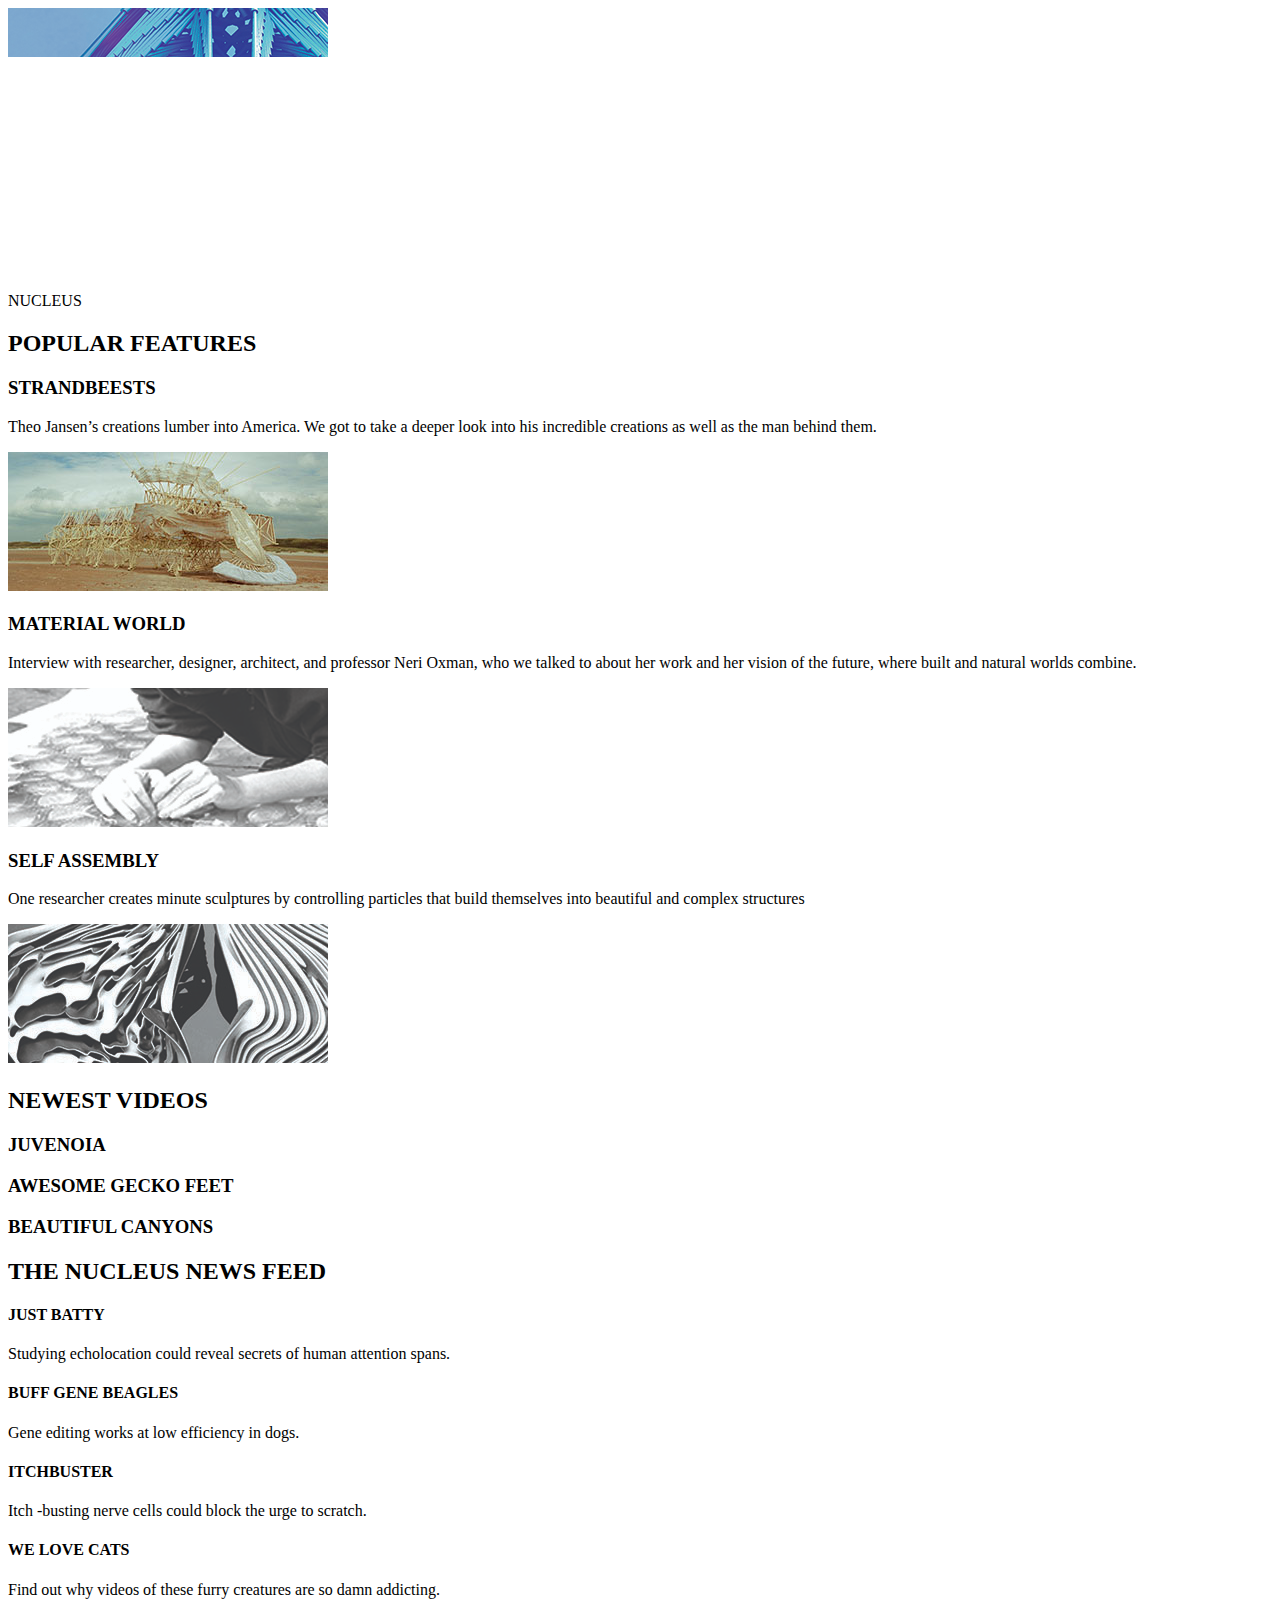
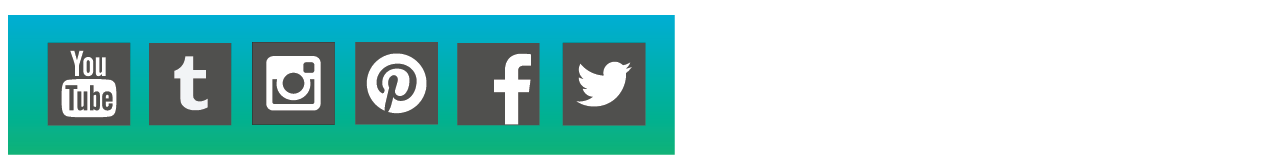
==== final/index.html @ 8e171125 "magazine html" ====
<!DOCTYPE html>
<html>
  <head>
<title>NUCLEUS MAGAZINE</title>
 <!--landing page-->
  </head>
  <body>
	  <img src="Images/nerioxman_rapidcraft_editlarger.jpg" alt="headerbar"/>
	  <header>
	  	<img src="Images/dropdown icon-01.png" alt="dropdownicon"/>
		 <p>NUCLEUS</p>
	 </header>
	 
	 <!--POPULAR FEATURES-->
<section class= "popular feautures">
	 <h2>POPULAR FEATURES</h2>
	 	
		<section class= "popular article">
	 	   <h3>STRANDBEESTS</h3>
		   		<p>Theo Jansen’s creations lumber into America. We got to take a deeper look into his incredible creations as well as the man behind them.</p>
	 <img src="Images/theo.jpg" alt="theo1"/>
  		</section>
  
	 	<section class= "popular article">
	 	   <h3>MATERIAL WORLD</h3>
		   		<p>Interview with researcher, designer, architect, and professor Neri 				Oxman, who we talked to about her work and her vision of the future, where 				built and natural worlds combine.</p>
	 <img src="Images/oxman1.jpg" alt="oxman1"/>
 	 	</section>
  
	 	<section class= "popular article">
	 	   <h3>SELF ASSEMBLY</h3>
		   		<p>One researcher creates minute sculptures by controlling particles
					that build themselves into beautiful and complex structures</p>
	   <img src="Images/nerioxman_leviathan.jpg" alt="nerioxman_leviathan.jpg"/>
  		</section>
	</section>
	
		 <!--NEW VIDEOS-->
	<section class= "new videos">
		 <h2>NEWEST VIDEOS</h2>
	 	
			<section class= "video">
		 	   <h3>JUVENOIA</h3>
		  <!--VIDEO LINK OR PHOTO-->
	  		</section>
			
  			<section class= "video">
  		 	   <h3>AWESOME GECKO FEET</h3>
  		  <!--VIDEO LINK OR PHOTO-->
  	  		</section>
			
  			<section class= "video">
  		 	   <h3>BEAUTIFUL CANYONS</h3>
  		  <!--VIDEO LINK-->
  	  		</section>
		</section>
  
   <!--NUCLEUS NEWS FEED-->
   <section class="news feed">
   <h2>THE NUCLEUS NEWS FEED</h2>
   		<section class="news item">
			<!--BAT IMAGE-->
			<h4>JUST BATTY</h4>
			<p>Studying echolocation could reveal secrets of human attention spans.</p>
		</section>
   		
		<section class="news item">
			<!--beagle image-->
			<h4>BUFF GENE BEAGLES</h4>
			<p>Gene editing works at low efficiency in dogs.</p>
		</section>
		
		<section class="news item">
			<!--itchy img-->
			<h4>ITCHBUSTER</h4>
			<p>Itch -busting nerve cells could block the urge to scratch.</p>
		</section>
		
		<section class="news item">
			<!--CUTE CAT-->
			<h4>WE LOVE CATS</h4>
			<p>Find out why videos of these furry creatures are so damn addicting.</p>
		</section>
	</section>
		
		<footer class= "footer">
			   <img src="Images/smiconbar-02.png" alt="icons"/>
		</footer>
  
  </body>
</html>
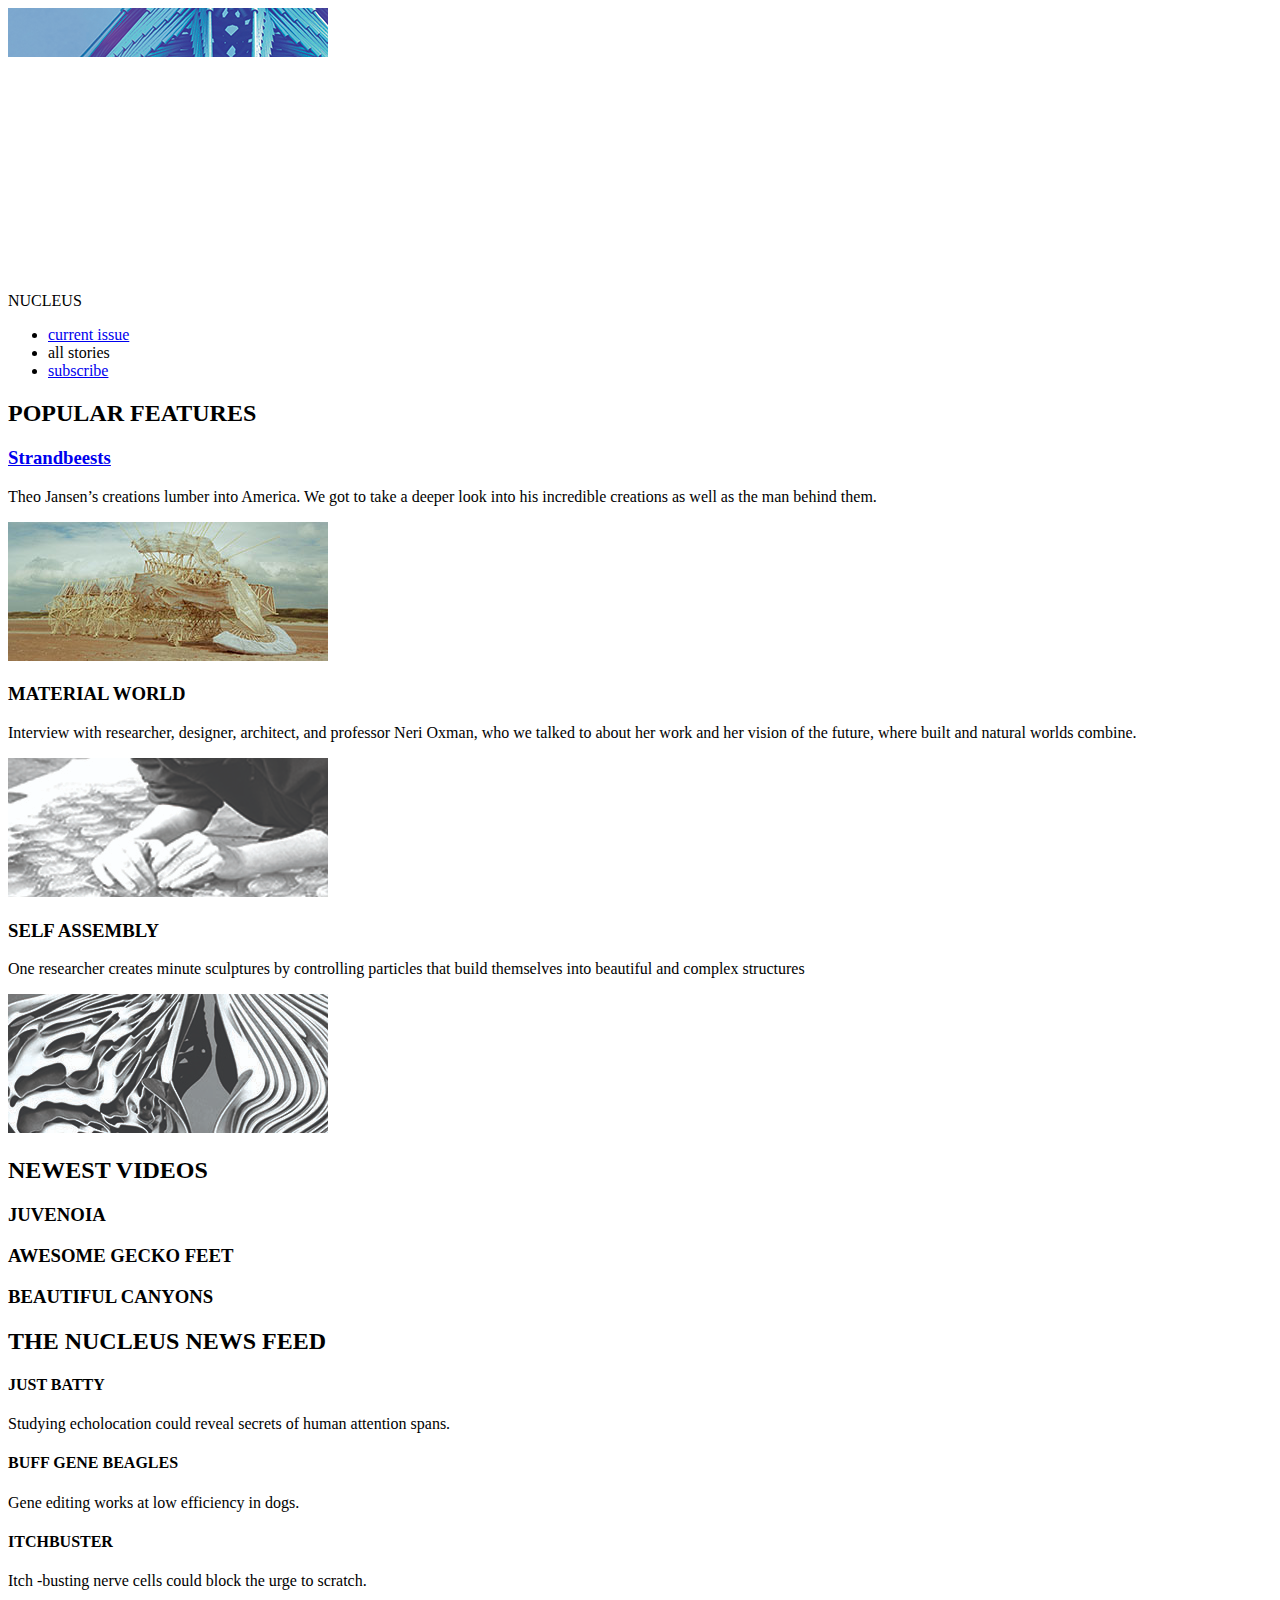
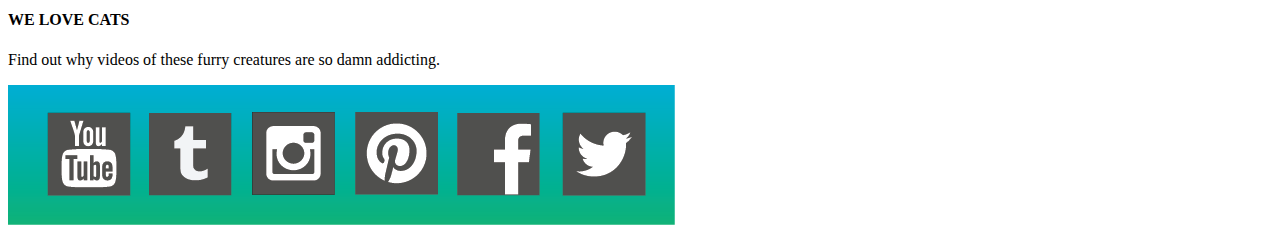
==== commit 7fe4e9d7: "website push 1" ====
--- a/final/index.html
+++ b/final/index.html
@@ -9,25 +9,30 @@
 	  <header>
 	  	<img src="Images/dropdown icon-01.png" alt="dropdownicon"/>
 		 <p>NUCLEUS</p>
+		 <ul>
+			  <li><a href="http://ecvonkelsch.github.io/final/biommimircyissue.html">current issue</a></li>
+			  <li>all stories</li>
+			 <li><a href="http://ecvonkelsch.github.io/final/subscribe.html">subscribe</a></li>
+		 </ul>
 	 </header>
 	 
 	 <!--POPULAR FEATURES-->
-<section class= "popular feautures">
+<section class= "popularfeautures">
 	 <h2>POPULAR FEATURES</h2>
 	 	
-		<section class= "popular article">
-	 	   <h3>STRANDBEESTS</h3>
+		<section class= "populararticle">
+	 	   <h3><a href="http://ecvonkelsch.github.io/final/strandbeestfeature.html">Strandbeests</a></h3>
 		   		<p>Theo Jansen’s creations lumber into America. We got to take a deeper look into his incredible creations as well as the man behind them.</p>
 	 <img src="Images/theo.jpg" alt="theo1"/>
   		</section>
   
-	 	<section class= "popular article">
+	 	<section class= "populararticle">
 	 	   <h3>MATERIAL WORLD</h3>
 		   		<p>Interview with researcher, designer, architect, and professor Neri 				Oxman, who we talked to about her work and her vision of the future, where 				built and natural worlds combine.</p>
 	 <img src="Images/oxman1.jpg" alt="oxman1"/>
  	 	</section>
   
-	 	<section class= "popular article">
+	 	<section class= "populararticle">
 	 	   <h3>SELF ASSEMBLY</h3>
 		   		<p>One researcher creates minute sculptures by controlling particles
 					that build themselves into beautiful and complex structures</p>
@@ -36,7 +41,7 @@
 	</section>
 	
 		 <!--NEW VIDEOS-->
-	<section class= "new videos">
+	<section class= "newvideos">
 		 <h2>NEWEST VIDEOS</h2>
 	 	
 			<section class= "video">
@@ -56,7 +61,7 @@
 		</section>
   
    <!--NUCLEUS NEWS FEED-->
-   <section class="news feed">
+   <section class="newsfeed">
    <h2>THE NUCLEUS NEWS FEED</h2>
    		<section class="news item">
 			<!--BAT IMAGE-->
@@ -64,19 +69,19 @@
 			<p>Studying echolocation could reveal secrets of human attention spans.</p>
 		</section>
    		
-		<section class="news item">
+		<section class="newsitem">
 			<!--beagle image-->
 			<h4>BUFF GENE BEAGLES</h4>
 			<p>Gene editing works at low efficiency in dogs.</p>
 		</section>
 		
-		<section class="news item">
+		<section class="newsitem">
 			<!--itchy img-->
 			<h4>ITCHBUSTER</h4>
 			<p>Itch -busting nerve cells could block the urge to scratch.</p>
 		</section>
 		
-		<section class="news item">
+		<section class="newsitem">
 			<!--CUTE CAT-->
 			<h4>WE LOVE CATS</h4>
 			<p>Find out why videos of these furry creatures are so damn addicting.</p>
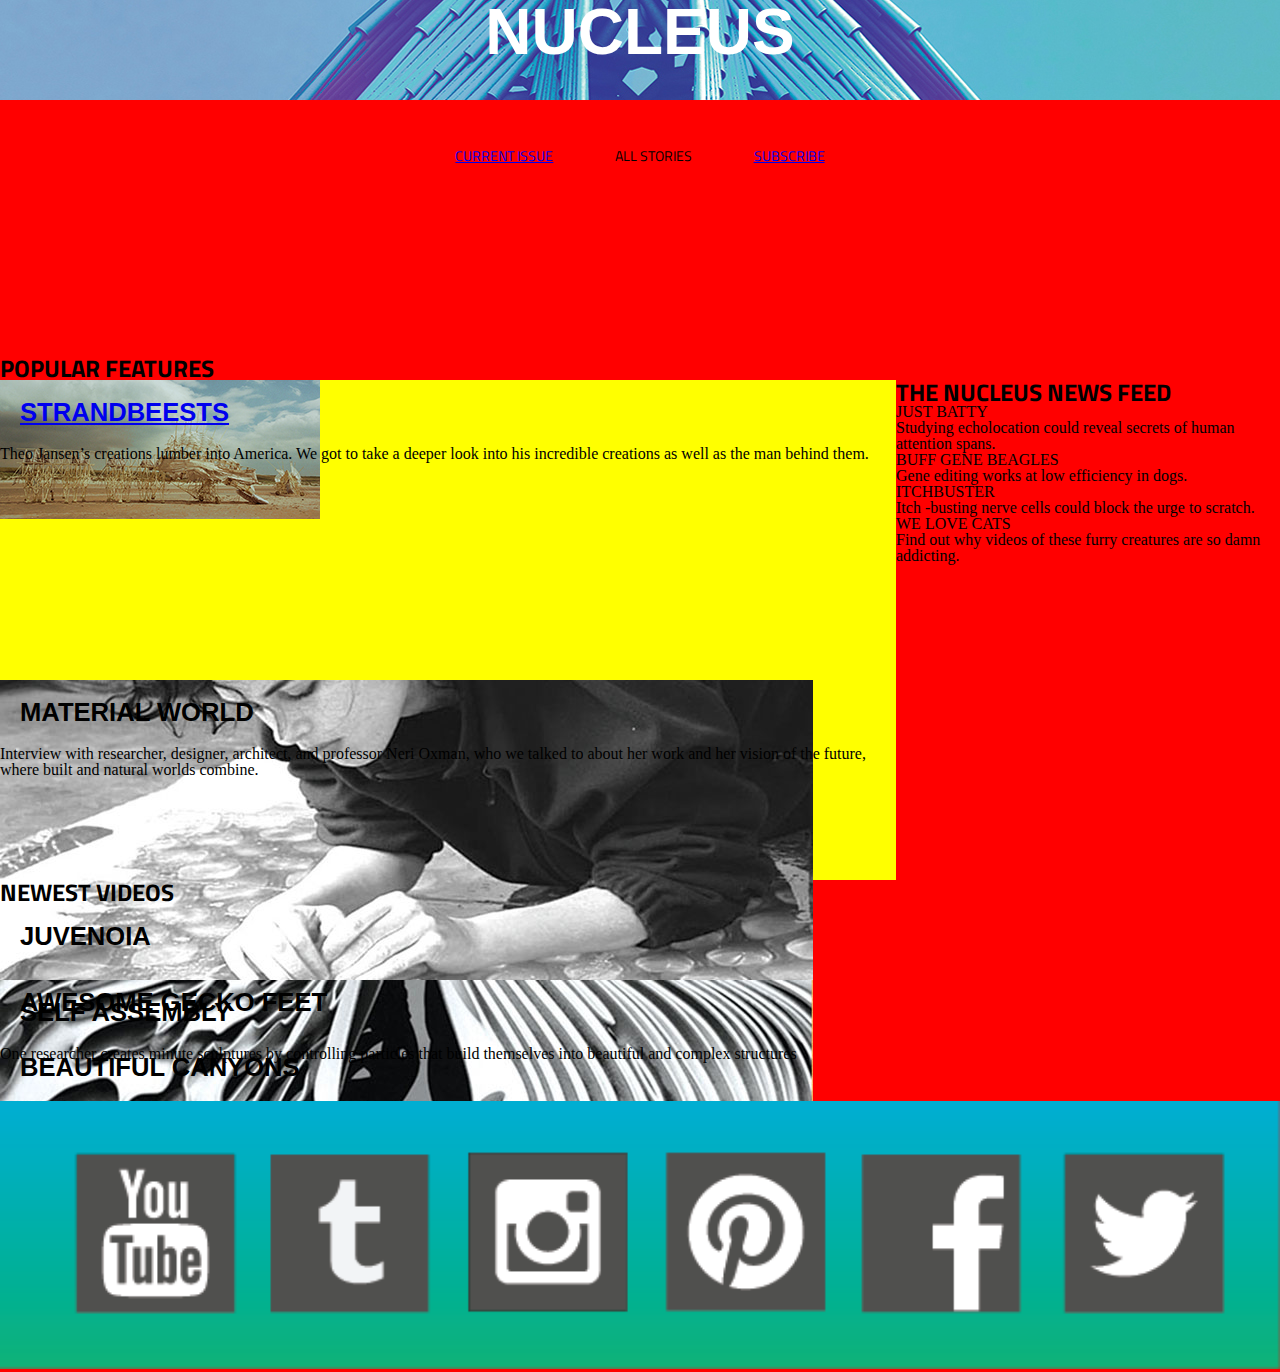
==== commit dd812868: "final + cats vs dogs" ====
--- a/final/index.html
+++ b/final/index.html
@@ -1,44 +1,106 @@
 <!DOCTYPE html>
 <html>
   <head>
+<link href='https://fonts.googleapis.com/css?family=Titillium+Web:400,700' rel='stylesheet' type='text/css'>
+
+<link rel="stylesheet" href="magazine.css" type="text/css" media="screen" />
 <title>NUCLEUS MAGAZINE</title>
  <!--landing page-->
   </head>
   <body>
-	  <img src="Images/nerioxman_rapidcraft_editlarger.jpg" alt="headerbar"/>
-	  <header>
-	  	<img src="Images/dropdown icon-01.png" alt="dropdownicon"/>
+	  <header id="header">
+
 		 <p>NUCLEUS</p>
-		 <ul>
+		 
+	 </header>
+	 
+	 <nav>
+		 <ul id="mainmenu">
 			  <li><a href="http://ecvonkelsch.github.io/final/biommimircyissue.html">current issue</a></li>
 			  <li>all stories</li>
 			 <li><a href="http://ecvonkelsch.github.io/final/subscribe.html">subscribe</a></li>
 		 </ul>
-	 </header>
+	 </nav>
 	 
 	 <!--POPULAR FEATURES-->
 <section class= "popularfeautures">
+	
 	 <h2>POPULAR FEATURES</h2>
 	 	
 		<section class= "populararticle">
-	 	   <h3><a href="http://ecvonkelsch.github.io/final/strandbeestfeature.html">Strandbeests</a></h3>
-		   		<p>Theo Jansen’s creations lumber into America. We got to take a deeper look into his incredible creations as well as the man behind them.</p>
-	 <img src="Images/theo.jpg" alt="theo1"/>
-  		</section>
-  
-	 	<section class= "populararticle">
-	 	   <h3>MATERIAL WORLD</h3>
-		   		<p>Interview with researcher, designer, architect, and professor Neri 				Oxman, who we talked to about her work and her vision of the future, where 				built and natural worlds combine.</p>
-	 <img src="Images/oxman1.jpg" alt="oxman1"/>
- 	 	</section>
-  
-	 	<section class= "populararticle">
-	 	   <h3>SELF ASSEMBLY</h3>
-		   		<p>One researcher creates minute sculptures by controlling particles
-					that build themselves into beautiful and complex structures</p>
-	   <img src="Images/nerioxman_leviathan.jpg" alt="nerioxman_leviathan.jpg"/>
-  		</section>
-	</section>
+		
+	
+			<article><div id="strandbeests">
+			      
+				   <h3><a href="http://ecvonkelsch.github.io/final/strandbeestfeature.html">Strandbeests</a></h3>
+						 <p>Theo Jansen’s creations lumber into America. We got to take a deeper look into his incredible creations as well as the man behind them.</p> 
+			</div></article>
+			
+			<article><div id="oxman">
+				  	 	  <h3>Material world</h3>
+						 <p>Interview with researcher, designer, architect, and professor Neri 				Oxman, who we talked to about her work and her vision of the future, where 				built and natural worlds combine.</p> 
+			</div></article>
+			
+			<article>
+				<div id="selfassembly">
+				  	 	   <h3>SELF ASSEMBLY</h3>
+						 	<p>One researcher creates minute sculptures by controlling particles
+								that build themselves into beautiful and complex structures</p> 
+				</div></article>
+			</section>
+				
+			    <!--NUCLEUS NEWS FEED-->
+			    <section class="newsfeed">
+			    <h2>THE NUCLEUS NEWS FEED</h2>
+			    		<section class="news item">
+			 			<!--BAT IMAGE-->
+			 			<h4>JUST BATTY</h4>
+			 			<p>Studying echolocation could reveal secrets of human attention spans.</p>
+			 		</section>
+   		
+			 		<section class="newsitem">
+			 			<!--beagle image-->
+			 			<h4>BUFF GENE BEAGLES</h4>
+			 			<p>Gene editing works at low efficiency in dogs.</p>
+			 		</section>
+		
+			 		<section class="newsitem">
+			 			<!--itchy img-->
+			 			<h4>ITCHBUSTER</h4>
+			 			<p>Itch -busting nerve cells could block the urge to scratch.</p>
+			 		</section>
+		
+			 		<section class="newsitem">
+			 			<!--CUTE CAT-->
+			 			<h4>WE LOVE CATS</h4>
+			 			<p>Find out why videos of these furry creatures are so damn addicting.</p>
+			 		</section>
+				</section>
+</section>
+			
+				<!-- <div class="image">
+
+				        <img src="Images/oxman1.jpg" alt="oxman1"/>
+				  
+					  	 	   <h3>MATERIAL WORLD</h3>
+							<p>Interview with researcher, designer, architect, and professor Neri 				Oxman, who we talked to about her work and her vision of the future, where 				built and natural worlds combine.</p>
+				</div>
+				
+				
+		<div class="image">
+
+				       <img src="Images/nerioxman_leviathan.jpg" alt="nerioxman_leviathan.jpg"/>
+				  
+					  	 	   <h3>SELF ASSEMBLY</h3>
+					   		<p>One researcher creates minute sculptures by controlling particles
+								that build themselves into beautiful and complex structures</p>
+		</div>
+	 	   
+		   		
+	
+ 	 	</section> 
+					
+					
 	
 		 <!--NEW VIDEOS-->
 	<section class= "newvideos">
@@ -60,37 +122,12 @@
   	  		</section>
 		</section>
   
-   <!--NUCLEUS NEWS FEED-->
-   <section class="newsfeed">
-   <h2>THE NUCLEUS NEWS FEED</h2>
-   		<section class="news item">
-			<!--BAT IMAGE-->
-			<h4>JUST BATTY</h4>
-			<p>Studying echolocation could reveal secrets of human attention spans.</p>
-		</section>
-   		
-		<section class="newsitem">
-			<!--beagle image-->
-			<h4>BUFF GENE BEAGLES</h4>
-			<p>Gene editing works at low efficiency in dogs.</p>
-		</section>
-		
-		<section class="newsitem">
-			<!--itchy img-->
-			<h4>ITCHBUSTER</h4>
-			<p>Itch -busting nerve cells could block the urge to scratch.</p>
-		</section>
-		
-		<section class="newsitem">
-			<!--CUTE CAT-->
-			<h4>WE LOVE CATS</h4>
-			<p>Find out why videos of these furry creatures are so damn addicting.</p>
-		</section>
-	</section>
+  
+	</section> 
 		
 		<footer class= "footer">
 			   <img src="Images/smiconbar-02.png" alt="icons"/>
-		</footer>
+		</footer> 
   
   </body>
 </html>
--- a/final/magazine.css
+++ b/final/magazine.css
@@ -0,0 +1,227 @@
+
+
+/* Meyer Reset */
+/* http://meyerweb.com/eric/tools/css/reset/ 
+   v2.0 | 20110126
+   License: none (public domain)
+*/
+
+html, body, div, span, applet, object, iframe,
+h1, h2, h3, h4, h5, h6, p, blockquote, pre,
+a, abbr, acronym, address, big, cite, code,
+del, dfn, em, img, ins, kbd, q, s, samp,
+small, strike, strong, sub, sup, tt, var,
+b, u, i, center,
+dl, dt, dd, ol, ul, li,
+fieldset, form, label, legend,
+table, caption, tbody, tfoot, thead, tr, th, td,
+article, aside, canvas, details, embed, 
+figure, figcaption, footer, header, hgroup, 
+menu, nav, output, ruby, section, summary,
+time, mark, audio, video {
+	margin: 0;
+	padding: 0;
+	border: 0;
+	font-size: 100%;
+	font: inherit;
+	vertical-align: baseline;
+}
+/* HTML5 display-role reset for older browsers */
+article, aside, details, figcaption, figure, 
+footer, header, hgroup, menu, nav, section {
+	display: block;
+}
+body {
+	line-height: 1;
+}
+ol, ul {
+	list-style: none;
+}
+blockquote, q {
+	quotes: none;
+}
+blockquote:before, blockquote:after,
+q:before, q:after {
+	content: '';
+	content: none;
+}
+table {
+	border-collapse: collapse;
+	border-spacing: 0;
+}
+
+
+/* END RESET ____________________________________*/
+
+
+/* fonts____________________________________ */
+@font-face {
+    font-family: 'zxxbold';
+    src: url('zxx_bold-webfont.eot');
+    src: url('zxx_bold-webfont.eot?#iefix') format('embedded-opentype'),
+         url('zxx_bold-webfont.woff2') format('woff2'),
+         url('zxx_bold-webfont.woff') format('woff'),
+         url('zxx_bold-webfont.ttf') format('truetype'),
+         url('zxx_bold-webfont.svg#zxxbold') format('svg');
+    font-weight: normal;
+    font-style: normal;
+
+}
+
+
+@font-face {
+    font-family: 'zxxsans';
+    src: url('zxx_sans-webfont.eot');
+    src: url('zxx_sans-webfont.eot?#iefix') format('embedded-opentype'),
+         url('zxx_sans-webfont.woff2') format('woff2'),
+         url('zxx_sans-webfont.woff') format('woff'),
+         url('zxx_sans-webfont.ttf') format('truetype'),
+         url('zxx_sans-webfont.svg#zxxsans') format('svg');
+    font-weight: normal;
+    font-style: normal;
+
+}
+
+/*font-family: 'Titillium Web', sans-serif;*/
+
+/* end fonts____________________________________ */
+
+
+body {background-color:red;}
+
+
+#header img{
+	width:100%;
+} 
+
+#header {
+	text-align:center;
+	background:
+	    url(Images/nerioxman_rapidcraft_editlarger.jpg) top center no-repeat;
+		height:100px;
+	
+}
+
+#header p{
+	font-family:'zxx', sans-serif;
+	font-weight:bold;
+	color:white;
+	font-size:4em;
+	display:inline-block;
+}
+
+
+
+#mainmenu {
+	max-width:100%;
+	margin: 0 auto;
+	text-align:center;
+	padding-top:3em;
+	padding-bottom:8em;
+	height:5em;
+	
+	
+}
+
+#mainmenu li{
+	font-family: 'Titillium Web', sans-serif;
+	text-transform:uppercase;
+	font-size:0.9em;
+	display: inline-block;
+	margin-left:2em;
+	margin-right:2em;
+	
+}
+
+h2 {
+
+	font-family: 'Titillium Web', sans-serif;
+	font-weight:bold;
+	text-transform:uppercase;
+	font-size:1.5em;
+	
+}
+
+h3{
+	clear:both;
+	font-family:'zxx', sans-serif;
+	font-weight:bold;
+	text-transform:uppercase;
+	font-size:1.6em;
+    top: 200px; 
+    left: 0; 
+    width: 100%;
+	padding:20px; 
+	
+}
+
+.image { 
+	margin-top:35px;
+	margin-bottom:35px;
+   width: 100%; /* for IE 6 */
+}
+
+.image p{
+	font-family: 'zxxsans', sans-serif;
+	font-size:1.2em;
+    position: absolute; 
+    top: 200px; 
+    left: 0; 
+    width: 100%; 
+	
+}
+
+.populararticle { 		
+	background-color:yellow;
+		height:500px;
+		width:75%;
+		float:left;
+		width:70%;
+		
+}
+
+.populararticle article{
+	height:300px;
+}
+.newfeed {
+	float:left;
+	width:30%;
+}
+
+.newvideos {
+	clear:both;
+}
+
+
+#strandbeests {
+	background-image: url("Images/theo_opener_fullbleed.jpg");
+	   background-repeat: no-repeat;
+	width:100%;
+	height:300px;
+	
+
+}
+
+img { width: 100%;
+    height: auto;}
+
+	
+#oxman {
+	background-image: url("Images/oxman1.jpg");
+	   background-repeat: no-repeat;
+	width:100%;
+	height:300px;
+	
+}
+
+#selfassembly {
+	background-image: url("Images/nerioxman_leviathan.jpg");
+	   background-repeat: no-repeat;
+	width:100%;
+	height:300px;
+	
+}
+
+
+
+
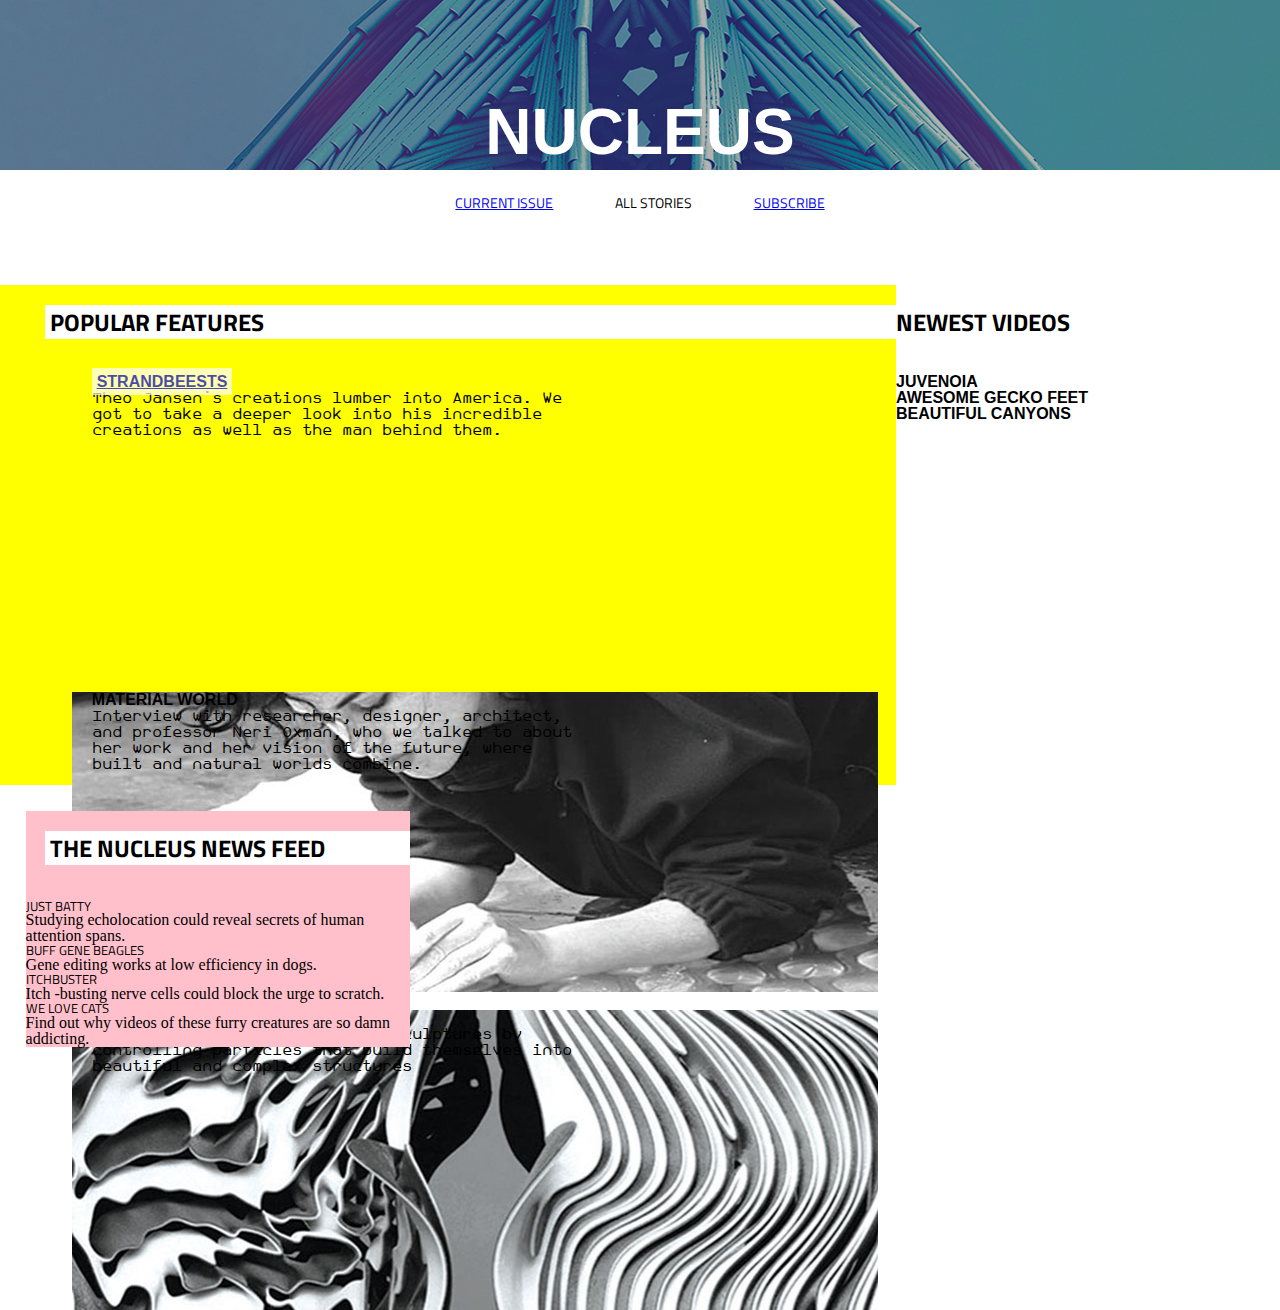
==== commit 82572919: "final. front page" ====
--- a/final/index.html
+++ b/final/index.html
@@ -25,14 +25,15 @@
 	 <!--POPULAR FEATURES-->
 <section class= "popularfeautures">
 	
-	 <h2>POPULAR FEATURES</h2>
+
 	 	
 		<section class= "populararticle">
 		
-	
+		 <h2>POPULAR FEATURES</h2>
+		 
 			<article><div id="strandbeests">
 			      
-				   <h3><a href="http://ecvonkelsch.github.io/final/strandbeestfeature.html">Strandbeests</a></h3>
+				   <h3><a href="http://ecvonkelsch.github.io/final/strandbeestfeature.html"><span id="whitebg">Strandbeests</span id="whitebg"></a></h3>
 						 <p>Theo Jansen’s creations lumber into America. We got to take a deeper look into his incredible creations as well as the man behind them.</p> 
 			</div></article>
 			
@@ -78,30 +79,6 @@
 				</section>
 </section>
 			
-				<!-- <div class="image">
-
-				        <img src="Images/oxman1.jpg" alt="oxman1"/>
-				  
-					  	 	   <h3>MATERIAL WORLD</h3>
-							<p>Interview with researcher, designer, architect, and professor Neri 				Oxman, who we talked to about her work and her vision of the future, where 				built and natural worlds combine.</p>
-				</div>
-				
-				
-		<div class="image">
-
-				       <img src="Images/nerioxman_leviathan.jpg" alt="nerioxman_leviathan.jpg"/>
-				  
-					  	 	   <h3>SELF ASSEMBLY</h3>
-					   		<p>One researcher creates minute sculptures by controlling particles
-								that build themselves into beautiful and complex structures</p>
-		</div>
-	 	   
-		   		
-	
- 	 	</section> 
-					
-					
-	
 		 <!--NEW VIDEOS-->
 	<section class= "newvideos">
 		 <h2>NEWEST VIDEOS</h2>
@@ -126,7 +103,7 @@
 	</section> 
 		
 		<footer class= "footer">
-			   <img src="Images/smiconbar-02.png" alt="icons"/>
+	
 		</footer> 
   
   </body>
--- a/final/magazine.css
+++ b/final/magazine.css
@@ -57,12 +57,12 @@
 /* fonts____________________________________ */
 @font-face {
     font-family: 'zxxbold';
-    src: url('zxx_bold-webfont.eot');
-    src: url('zxx_bold-webfont.eot?#iefix') format('embedded-opentype'),
-         url('zxx_bold-webfont.woff2') format('woff2'),
-         url('zxx_bold-webfont.woff') format('woff'),
-         url('zxx_bold-webfont.ttf') format('truetype'),
-         url('zxx_bold-webfont.svg#zxxbold') format('svg');
+    src: url('type/zxx_bold-webfont.eot');
+    src: url('type/zxx_bold-webfont.eot?#iefix') format('embedded-opentype'),
+         url('type/zxx_bold-webfont.woff2') format('woff2'),
+         url('type/zxx_bold-webfont.woff') format('woff'),
+         url('type/zxx_bold-webfont.ttf') format('truetype'),
+         url('type/zxx_bold-webfont.svg#zxxbold') format('svg');
     font-weight: normal;
     font-style: normal;
 
@@ -71,12 +71,12 @@
 
 @font-face {
     font-family: 'zxxsans';
-    src: url('zxx_sans-webfont.eot');
-    src: url('zxx_sans-webfont.eot?#iefix') format('embedded-opentype'),
-         url('zxx_sans-webfont.woff2') format('woff2'),
-         url('zxx_sans-webfont.woff') format('woff'),
-         url('zxx_sans-webfont.ttf') format('truetype'),
-         url('zxx_sans-webfont.svg#zxxsans') format('svg');
+    src: url('type/zxx_sans-webfont.eot');
+    src: url('type/zxx_sans-webfont.eot?#iefix') format('embedded-opentype'),
+         url('type/zxx_sans-webfont.woff2') format('woff2'),
+         url('type/zxx_sans-webfont.woff') format('woff'),
+         url('type/zxx_sans-webfont.ttf') format('truetype'),
+         url('type/zxx_sans-webfont.svg#zxxsans') format('svg');
     font-weight: normal;
     font-style: normal;
 
@@ -87,7 +87,7 @@
 /* end fonts____________________________________ */
 
 
-body {background-color:red;}
+
 
 
 #header img{
@@ -97,8 +97,12 @@
 #header {
 	text-align:center;
 	background:
+	linear-gradient(
+	      rgba(0, 0, 0, 0.3),
+	      rgba(0, 0, 0, 0.3)
+	    ),
 	    url(Images/nerioxman_rapidcraft_editlarger.jpg) top center no-repeat;
-		height:100px;
+		height:170px;
 	
 }
 
@@ -108,6 +112,7 @@
 	color:white;
 	font-size:4em;
 	display:inline-block;
+	margin-top:100px;
 }
 
 
@@ -116,8 +121,8 @@
 	max-width:100%;
 	margin: 0 auto;
 	text-align:center;
-	padding-top:3em;
-	padding-bottom:8em;
+	padding-top:25px;
+	padding-bottom:10px;
 	height:5em;
 	
 	
@@ -139,20 +144,40 @@
 	font-weight:bold;
 	text-transform:uppercase;
 	font-size:1.5em;
+	margin-bottom:35px;
+	margin-top:20px;
+	margin-left:5%;
+	padding:5px;
+	background-color:white;
 	
 }
 
 h3{
-	clear:both;
+	
 	font-family:'zxx', sans-serif;
 	font-weight:bold;
 	text-transform:uppercase;
-	font-size:1.6em;
+	font-size:1em;
     top: 200px; 
-    left: 0; 
-    width: 100%;
-	padding:20px; 
-	
+	margin:20px,20px,20px,20px;
+	padding-left:20px;
+
+	
+}
+
+h4{
+	font-family:'Titillium Web', sans-serif;
+	
+	text-transform:uppercase;
+	font-size:.8em;
+}
+
+
+#whitebg {
+	
+	opacity:0.7;
+	padding:5px;
+	background-color:white;
 }
 
 .image { 
@@ -161,13 +186,12 @@
    width: 100%; /* for IE 6 */
 }
 
-.image p{
+.populararticle p{
 	font-family: 'zxxsans', sans-serif;
-	font-size:1.2em;
-    position: absolute; 
-    top: 200px; 
-    left: 0; 
-    width: 100%; 
+	font-size:1em;
+	padding-left:20px; 
+    width: 60%; 
+	
 	
 }
 
@@ -182,14 +206,26 @@
 
 .populararticle article{
 	height:300px;
-}
-.newfeed {
+	margin:2%;
+	margin-left:8%;
+}
+.newsfeed {
 	float:left;
 	width:30%;
-}
-
-.newvideos {
+	margin:2%;
+	background-color:pink;
+	
+}
+	
+}
+
+#newsitem {
+	
+}
+
+/*.newvideos {
 	clear:both;
+	margin:300px;*/
 }
 
 
@@ -223,5 +259,13 @@
 }
 
 
-
-
+/* form */
+
+.form li{
+	padding:5px;
+	background-color:gray;
+	
+} 
+
+
+
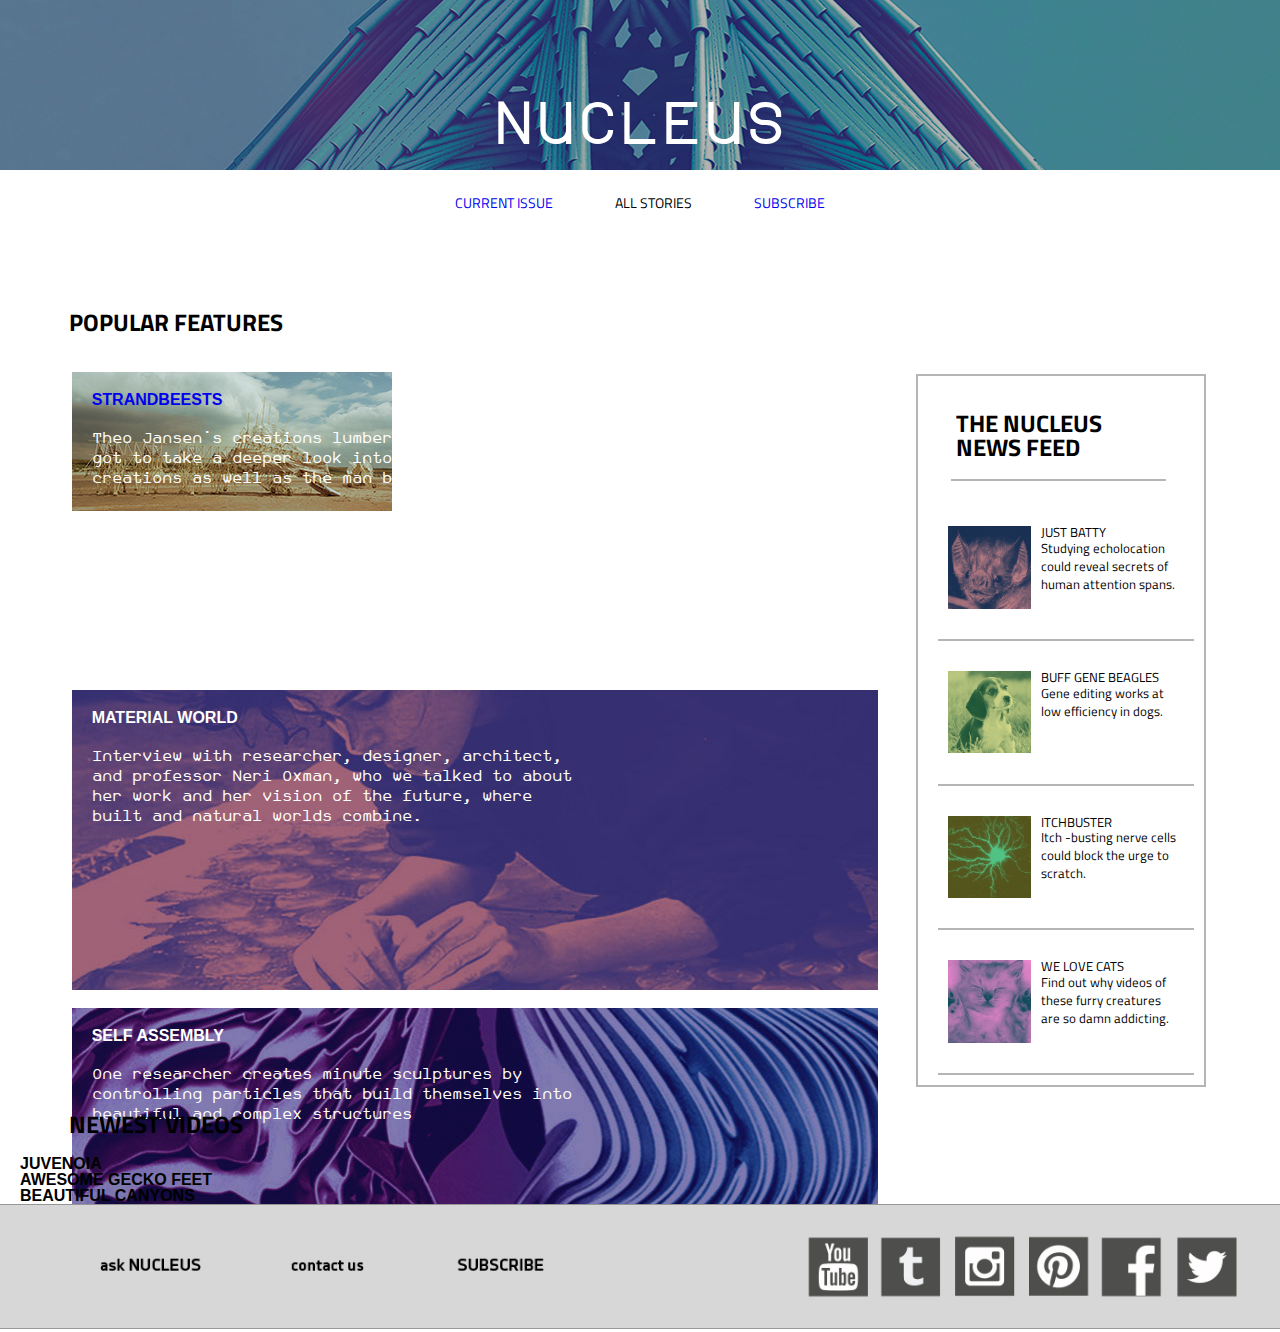
==== commit e8333255: "final" ====
--- a/final/index.html
+++ b/final/index.html
@@ -25,15 +25,12 @@
 	 <!--POPULAR FEATURES-->
 <section class= "popularfeautures">
 	
-
+ <h2>POPULAR FEATURES</h2>
 	 	
 		<section class= "populararticle">
-		
-		 <h2>POPULAR FEATURES</h2>
-		 
 			<article><div id="strandbeests">
 			      
-				   <h3><a href="http://ecvonkelsch.github.io/final/strandbeestfeature.html"><span id="whitebg">Strandbeests</span id="whitebg"></a></h3>
+				   <h3><a href="http://ecvonkelsch.github.io/final/strandbeestfeature.html">Strandbeests</a></h3>
 						 <p>Theo Jansen’s creations lumber into America. We got to take a deeper look into his incredible creations as well as the man behind them.</p> 
 			</div></article>
 			
@@ -53,26 +50,26 @@
 			    <!--NUCLEUS NEWS FEED-->
 			    <section class="newsfeed">
 			    <h2>THE NUCLEUS NEWS FEED</h2>
-			    		<section class="news item">
-			 			<!--BAT IMAGE-->
+			    		<section class="newsitem">
+			 			<img src="Images/bat.jpg" alt="bat"/>
 			 			<h4>JUST BATTY</h4>
 			 			<p>Studying echolocation could reveal secrets of human attention spans.</p>
 			 		</section>
    		
 			 		<section class="newsitem">
-			 			<!--beagle image-->
+			 			<img src="Images/beagle.jpg" alt="beagle"/>
 			 			<h4>BUFF GENE BEAGLES</h4>
 			 			<p>Gene editing works at low efficiency in dogs.</p>
 			 		</section>
 		
 			 		<section class="newsitem">
-			 			<!--itchy img-->
+			 			<img src="Images/nerves.jpg" alt="nerves"/>
 			 			<h4>ITCHBUSTER</h4>
 			 			<p>Itch -busting nerve cells could block the urge to scratch.</p>
 			 		</section>
 		
 			 		<section class="newsitem">
-			 			<!--CUTE CAT-->
+			 			<img src="Images/kitten.jpg" alt="kitten"/>
 			 			<h4>WE LOVE CATS</h4>
 			 			<p>Find out why videos of these furry creatures are so damn addicting.</p>
 			 		</section>
@@ -98,12 +95,10 @@
   		  <!--VIDEO LINK-->
   	  		</section>
 		</section>
-  
-  
-	</section> 
+   
 		
 		<footer class= "footer">
-	
+	<img src="Images/footer.jpg" alt="footer"/>
 		</footer> 
   
   </body>
--- a/final/magazine.css
+++ b/final/magazine.css
@@ -107,14 +107,26 @@
 }
 
 #header p{
-	font-family:'zxx', sans-serif;
-	font-weight:bold;
+	font-family:'zxxsans', sans-serif;
 	color:white;
 	font-size:4em;
 	display:inline-block;
-	margin-top:100px;
-}
-
+	margin-top:90px;
+}
+
+a:link {
+    text-decoration: none;
+	color: none;
+}
+
+a:hover {
+    text-decoration: underline;
+	color:#00bff3;
+}
+
+a:active {
+    text-decoration: underline;
+}
 
 
 #mainmenu {
@@ -144,7 +156,7 @@
 	font-weight:bold;
 	text-transform:uppercase;
 	font-size:1.5em;
-	margin-bottom:35px;
+	margin-bottom:15px;
 	margin-top:20px;
 	margin-left:5%;
 	padding:5px;
@@ -186,17 +198,23 @@
    width: 100%; /* for IE 6 */
 }
 
+.populararticle h3{
+	color:white;
+	padding:20px;
+	
+}
+
 .populararticle p{
 	font-family: 'zxxsans', sans-serif;
 	font-size:1em;
 	padding-left:20px; 
     width: 60%; 
-	
+	color:white;
+	line-height:20px;
 	
 }
 
 .populararticle { 		
-	background-color:yellow;
 		height:500px;
 		width:75%;
 		float:left;
@@ -211,31 +229,51 @@
 }
 .newsfeed {
 	float:left;
-	width:30%;
-	margin:2%;
-	background-color:pink;
-	
-}
-	
-}
-
-#newsitem {
-	
-}
-
-/*.newvideos {
+	width:20%;
+	padding:10px 10px 10px 20px;
+	margin:20px;
+	border:2px solid #b5b5b5;
+	
+}
+
+.newsfeed h2{
+	width:80%;
+	padding-bottom:20px;
+	border-bottom:2px solid #b5b5b5;
+	
+}
+
+.newsitem {
+	padding:30px 10px 100px 10px;
 	clear:both;
-	margin:300px;*/
-}
-
+	border-bottom:2px solid #b5b5b5;
+	border-width:120%;
+}
+
+.newsitem img{
+	clear:both;
+	float:left;
+	width:35%;
+	padding-right:10px;
+	
+}
+
+.newsitem p{
+	float:left;
+	width:60%;
+	font-family:'Titillium Web', sans-serif;
+	font-size:0.8em;
+	line-height:18px;
+	
+}
+
+	
 
 #strandbeests {
 	background-image: url("Images/theo_opener_fullbleed.jpg");
 	   background-repeat: no-repeat;
 	width:100%;
 	height:300px;
-	
-
 }
 
 img { width: 100%;
@@ -259,7 +297,30 @@
 }
 
 
-/* form */
+.newvideos {
+	clear:both;}
+
+
+/* form page*/
+	#subscribegraphic {
+		background-image: url("Images/potentialcoverbarcodelightened.jpg");
+	   background-repeat: no-repeat;
+	width:75%;
+	height:400px;
+	margin:0 auto;}
+	
+	
+	#formgraphictext {
+		font-family:'zxxsans', sans-serif;
+		text-transform:uppercase;
+		font-size:4em;
+		color:#64dd17;
+		text-align: center;
+		display: block;
+		    margin-left: auto;
+		    margin-right: auto;
+		padding-top:10%; }
+	}
 
 .form li{
 	padding:5px;
@@ -267,5 +328,110 @@
 	
 } 
 
-
-
+/* current issue page */
+
+.popularfeatures article{
+	width:100%;
+	
+	
+}
+
+.popularfeatures p{
+	font-family: 'zxxsans', sans-serif;
+	font-size:1em;
+	padding-left:20px; 
+    width: 80%; 
+	color:white;
+	line-height:20px;
+}
+
+.popularfeatures h3{
+	padding:30px;
+	color:white;
+}
+
+
+#strandbeestsfeature {
+	background-image: url("Images/strandbeestcurrent.jpg");
+	background-position: bottom 200px;
+	   background-repeat: no-repeat;
+	width:30%;
+	height:500px;
+	float:left;
+	margin:1%;
+}
+
+#materialworldfeature{
+	background-image: url("Images/oxmancurrent.jpg");
+	   background-repeat: no-repeat;
+	width:30%;
+	height:500px;
+	float:left;
+	margin:1%;
+}
+
+#selfassemblyfeature{
+	background-image: url("Images/leviathancurrent.jpg");
+	   background-repeat: no-repeat;
+	width:30%;
+	height:500px;
+	float:left;
+	margin:1%;
+}
+
+
+
+
+.videotext {
+	clear:both;
+	padding-top:30px;
+}
+
+.videotext p{
+	font-family: 'zxxsans', sans-serif;
+	font-size:1em;
+	padding-left:20px; 
+    width: 90%; 
+	line-height:20px;
+}
+
+.currenttitlevideo img{
+	float:left;
+	width:62%;
+	margin:1%;
+	background-color:red;
+}
+
+.videotext p{
+	float:left;
+	width:25%;
+	padding:20px;
+	height:70px;
+}
+
+
+.currentarticle {
+	clear:both;
+	padding-top:30px;
+}
+
+#fromreaders {
+	float:left;
+	width:45%;
+	padding:15px;
+}
+
+#moreabout {
+	float:left;
+	width:45%;
+	padding:15px;
+	
+}
+
+
+
+
+
+
+
+
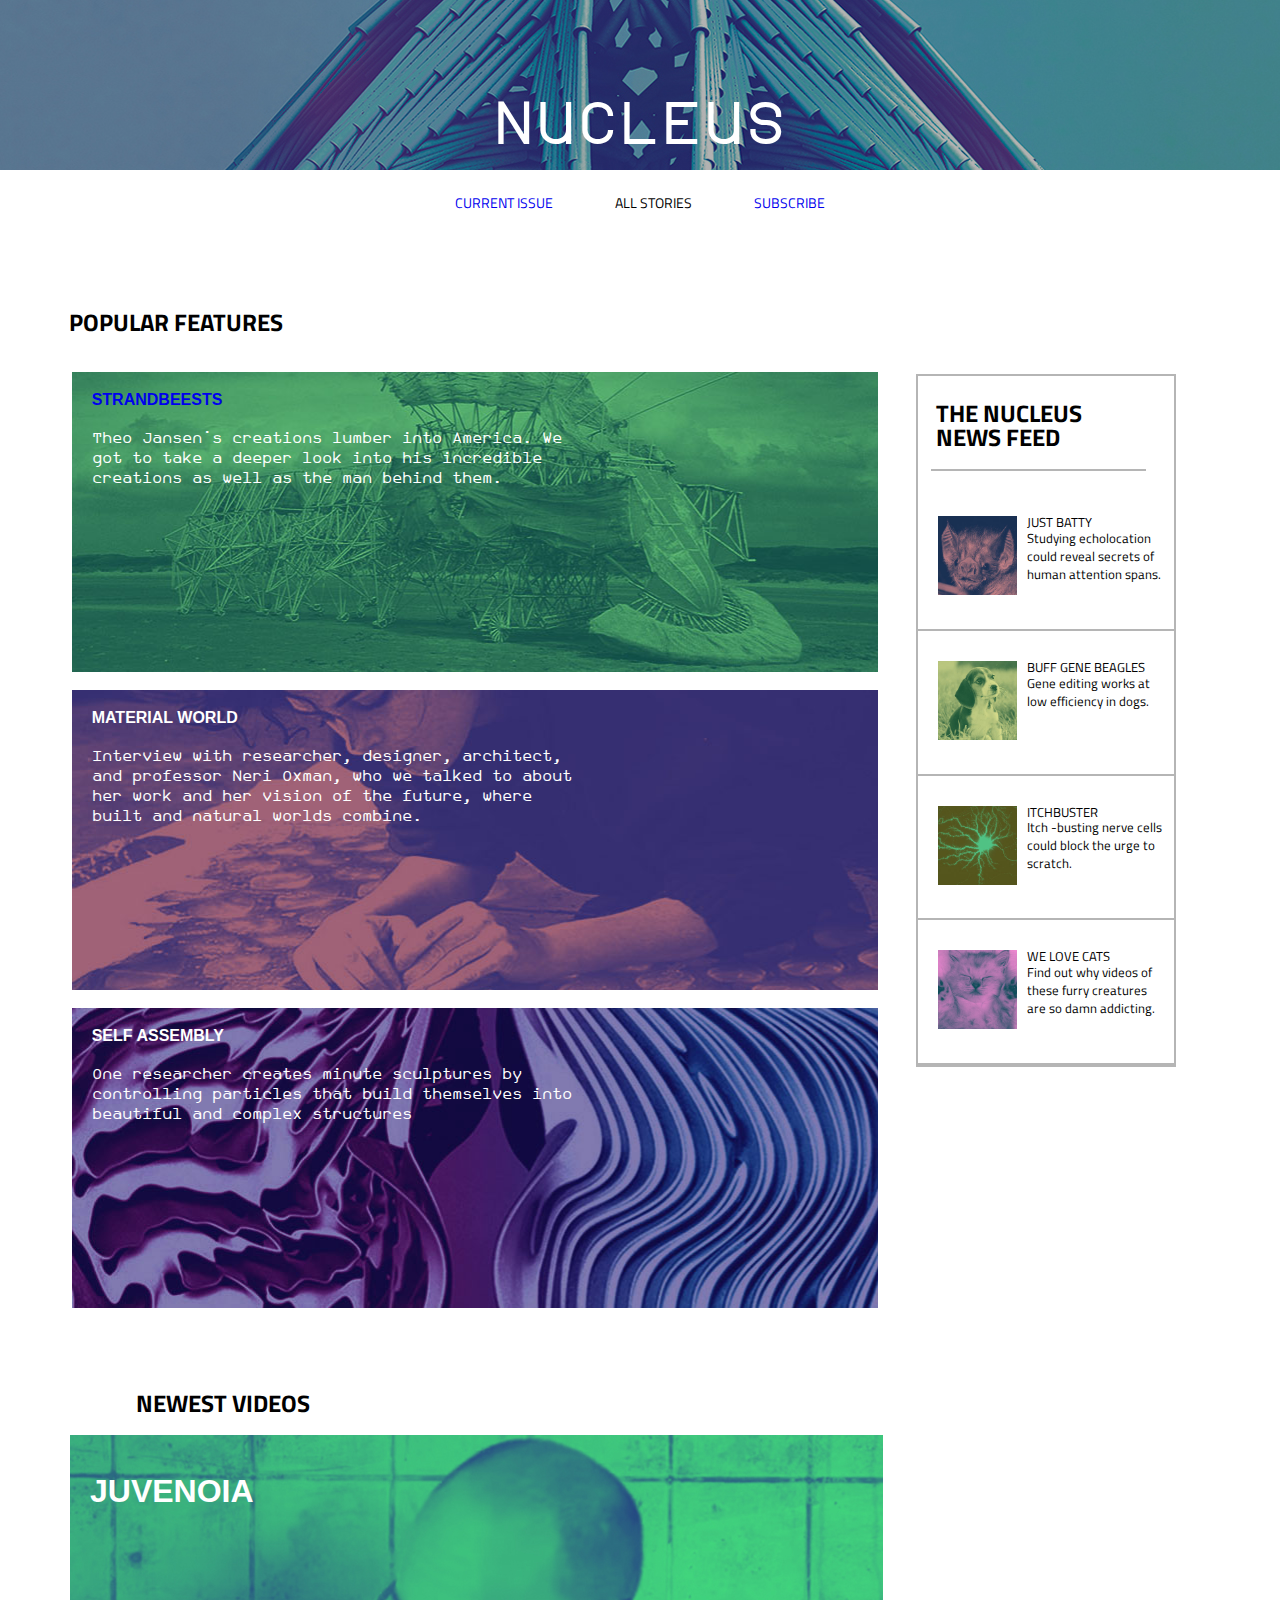
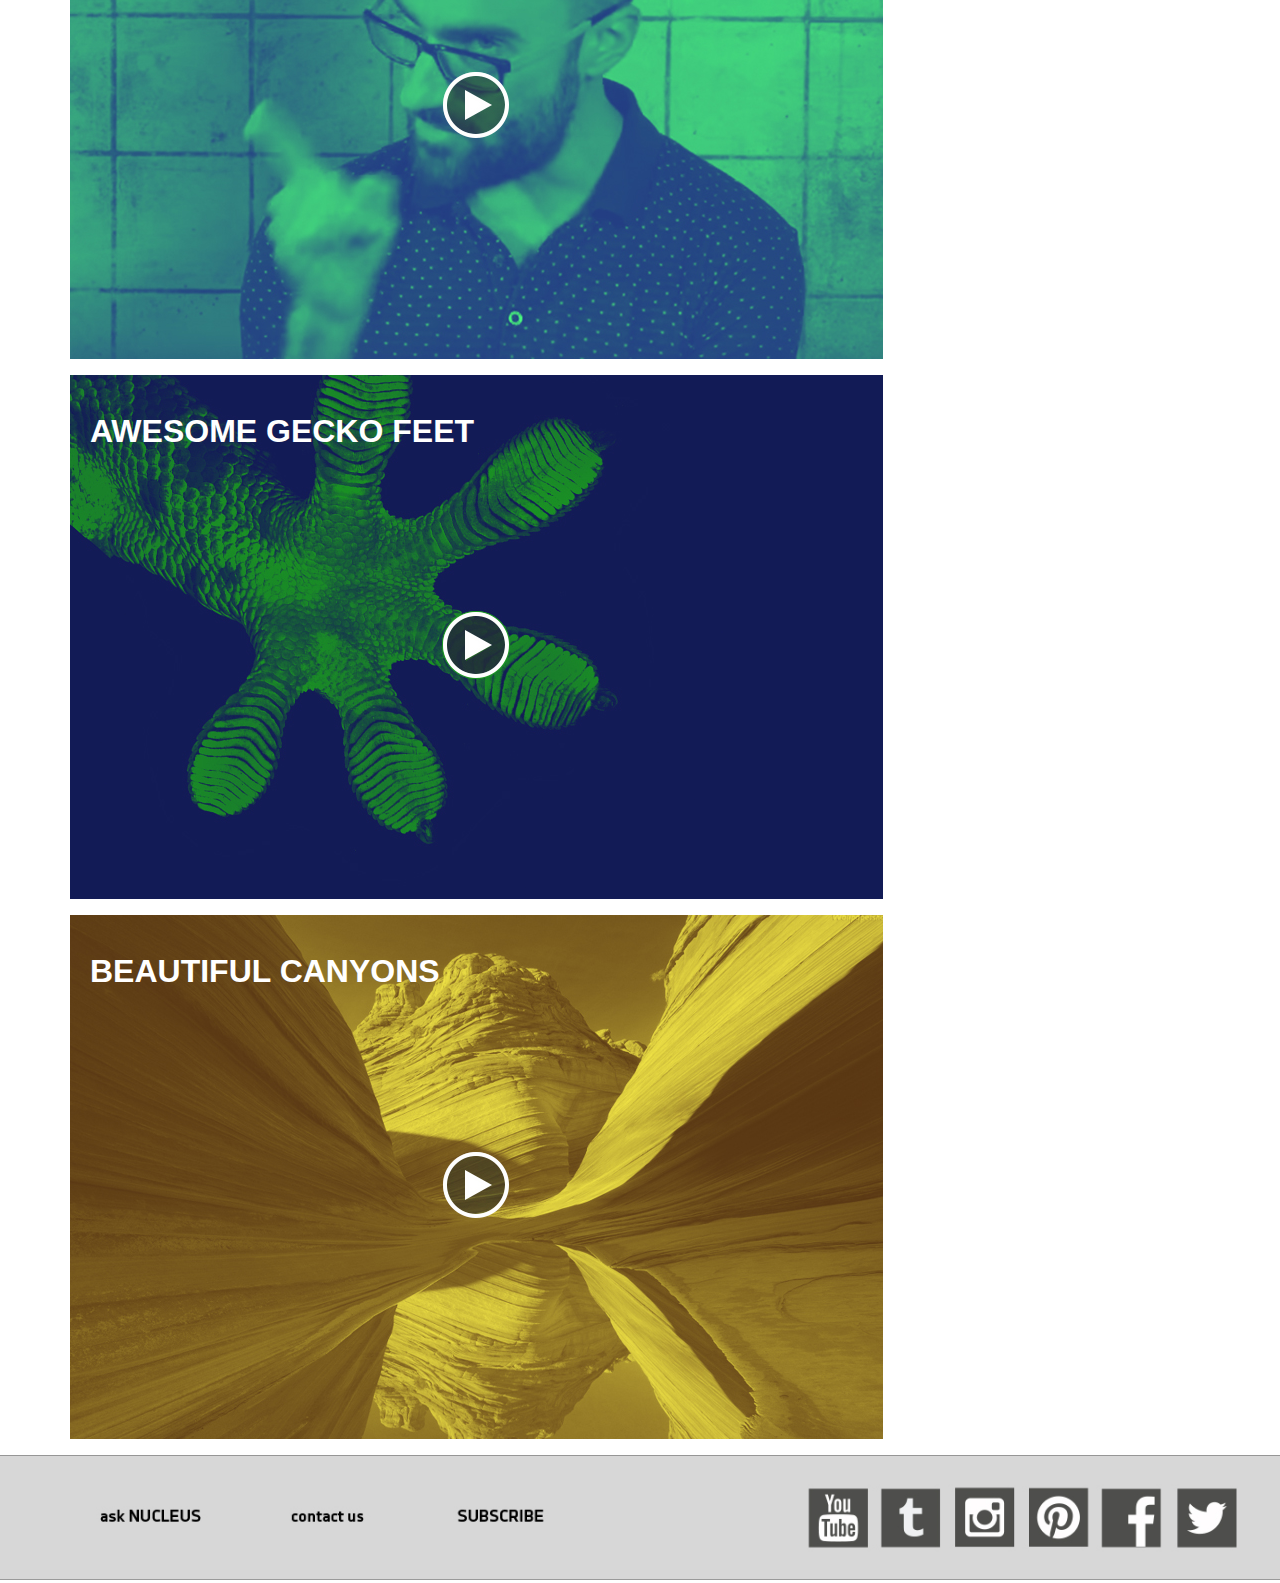
==== commit 405a5e5d: "more final site" ====
--- a/final/index.html
+++ b/final/index.html
@@ -80,19 +80,16 @@
 	<section class= "newvideos">
 		 <h2>NEWEST VIDEOS</h2>
 	 	
-			<section class= "video">
+			<section id= "juvenoia">
 		 	   <h3>JUVENOIA</h3>
-		  <!--VIDEO LINK OR PHOTO-->
 	  		</section>
 			
-  			<section class= "video">
+  			<section id= "geckovidfrontpage">
   		 	   <h3>AWESOME GECKO FEET</h3>
-  		  <!--VIDEO LINK OR PHOTO-->
   	  		</section>
 			
-  			<section class= "video">
+  			<section id= "canyons">
   		 	   <h3>BEAUTIFUL CANYONS</h3>
-  		  <!--VIDEO LINK-->
   	  		</section>
 		</section>
    
--- a/final/magazine.css
+++ b/final/magazine.css
@@ -215,7 +215,7 @@
 }
 
 .populararticle { 		
-		height:500px;
+		height:auto;
 		width:75%;
 		float:left;
 		width:70%;
@@ -230,7 +230,6 @@
 .newsfeed {
 	float:left;
 	width:20%;
-	padding:10px 10px 10px 20px;
 	margin:20px;
 	border:2px solid #b5b5b5;
 	
@@ -244,7 +243,7 @@
 }
 
 .newsitem {
-	padding:30px 10px 100px 10px;
+	padding:30px 10px 100px 20px;
 	clear:both;
 	border-bottom:2px solid #b5b5b5;
 	border-width:120%;
@@ -270,8 +269,9 @@
 	
 
 #strandbeests {
-	background-image: url("Images/theo_opener_fullbleed.jpg");
-	   background-repeat: no-repeat;
+	background-image: url("Images/theo.jpg");
+	background-repeat: no-repeat;
+	background-position: bottom center;
 	width:100%;
 	height:300px;
 }
@@ -296,15 +296,58 @@
 	
 }
 
+/* front videos*/
 
 .newvideos {
-	clear:both;}
-
+	clear:both;
+	margin-left:70px;
+	padding-top:40px;
+	}
+	
+	.newvideos h2{
+	    font-size: 1.5em;
+	    margin-bottom: 15px;
+	    margin-top: 20px;
+	    margin-left: 5%;
+	}
+	
+	.newvideos h3{
+		padding:20px 20px 20px 0px;
+		color:white;
+		font-size:2em;
+		
+	}
+
+	.newvideos section{
+		padding:20px;
+	}
+
+#juvenoia {
+	background-image: url("Images/juvenoiavideo.jpg");
+	background-repeat: no-repeat;
+	width:100%;
+	height:500px;
+}
+
+#geckovidfrontpage {
+	background-image: url("Images/GECKOVID.jpg");
+	background-repeat: no-repeat;
+	width:100%;
+	height:500px;
+}
+
+#canyons {
+	background-image: url("Images/canyonsvideo.jpg");
+	background-repeat: no-repeat;
+	width:100%;
+	height:500px;
+}
 
 /* form page*/
 	#subscribegraphic {
 		background-image: url("Images/potentialcoverbarcodelightened.jpg");
 	   background-repeat: no-repeat;
+	   background-position: top left;
 	width:75%;
 	height:400px;
 	margin:0 auto;}
@@ -321,19 +364,41 @@
 		    margin-right: auto;
 		padding-top:10%; }
 	}
+	
+#price p{
+		font-family:'zxxsans', sans-serif;
+		font-size:4em;
+		color:#64dd17;
+	}
+
 
 .form li{
-	padding:5px;
-	background-color:gray;
+	padding:10px;
+	padding-left:70px;
+	
 	
 } 
 
+.form label{
+	height:150%;
+	width:150%;
+	
+}
+
+#subscribebutton {
+	font-family:'zxxsans', sans-serif;
+	text-transform:uppercase;
+	font-size:4em;
+	color:#64dd17;
+	text-align: center;
+	border:solid 2px #64dd17;
+	
+}
+
 /* current issue page */
 
 .popularfeatures article{
 	width:100%;
-	
-	
 }
 
 .popularfeatures p{
@@ -429,9 +494,43 @@
 }
 
 
-
-
-
-
-
-
+/*strandbeest feature*/
+
+.mainstradbeest img {
+	width:75%;
+	display: block;
+	    margin-left: auto;
+	    margin-right: auto;
+		padding:40px;
+}
+
+.mainstradbeest h5{
+	font-family:'zxx', sans-serif;
+	font-weight:bold;
+	text-transform:uppercase;
+	font-size:3em;
+	width:30%;
+	display: block;
+	    margin-left: auto;
+	    margin-right: auto;
+	
+}
+
+.mainstradbeest p{
+	font-family: 'Titillium Web', sans-serif;
+	font-size:1em;
+	line-height:25px;
+	width:40%;
+	display: block;
+	    margin-left: auto;
+	    margin-right: auto;
+	
+}
+
+
+
+
+
+
+
+
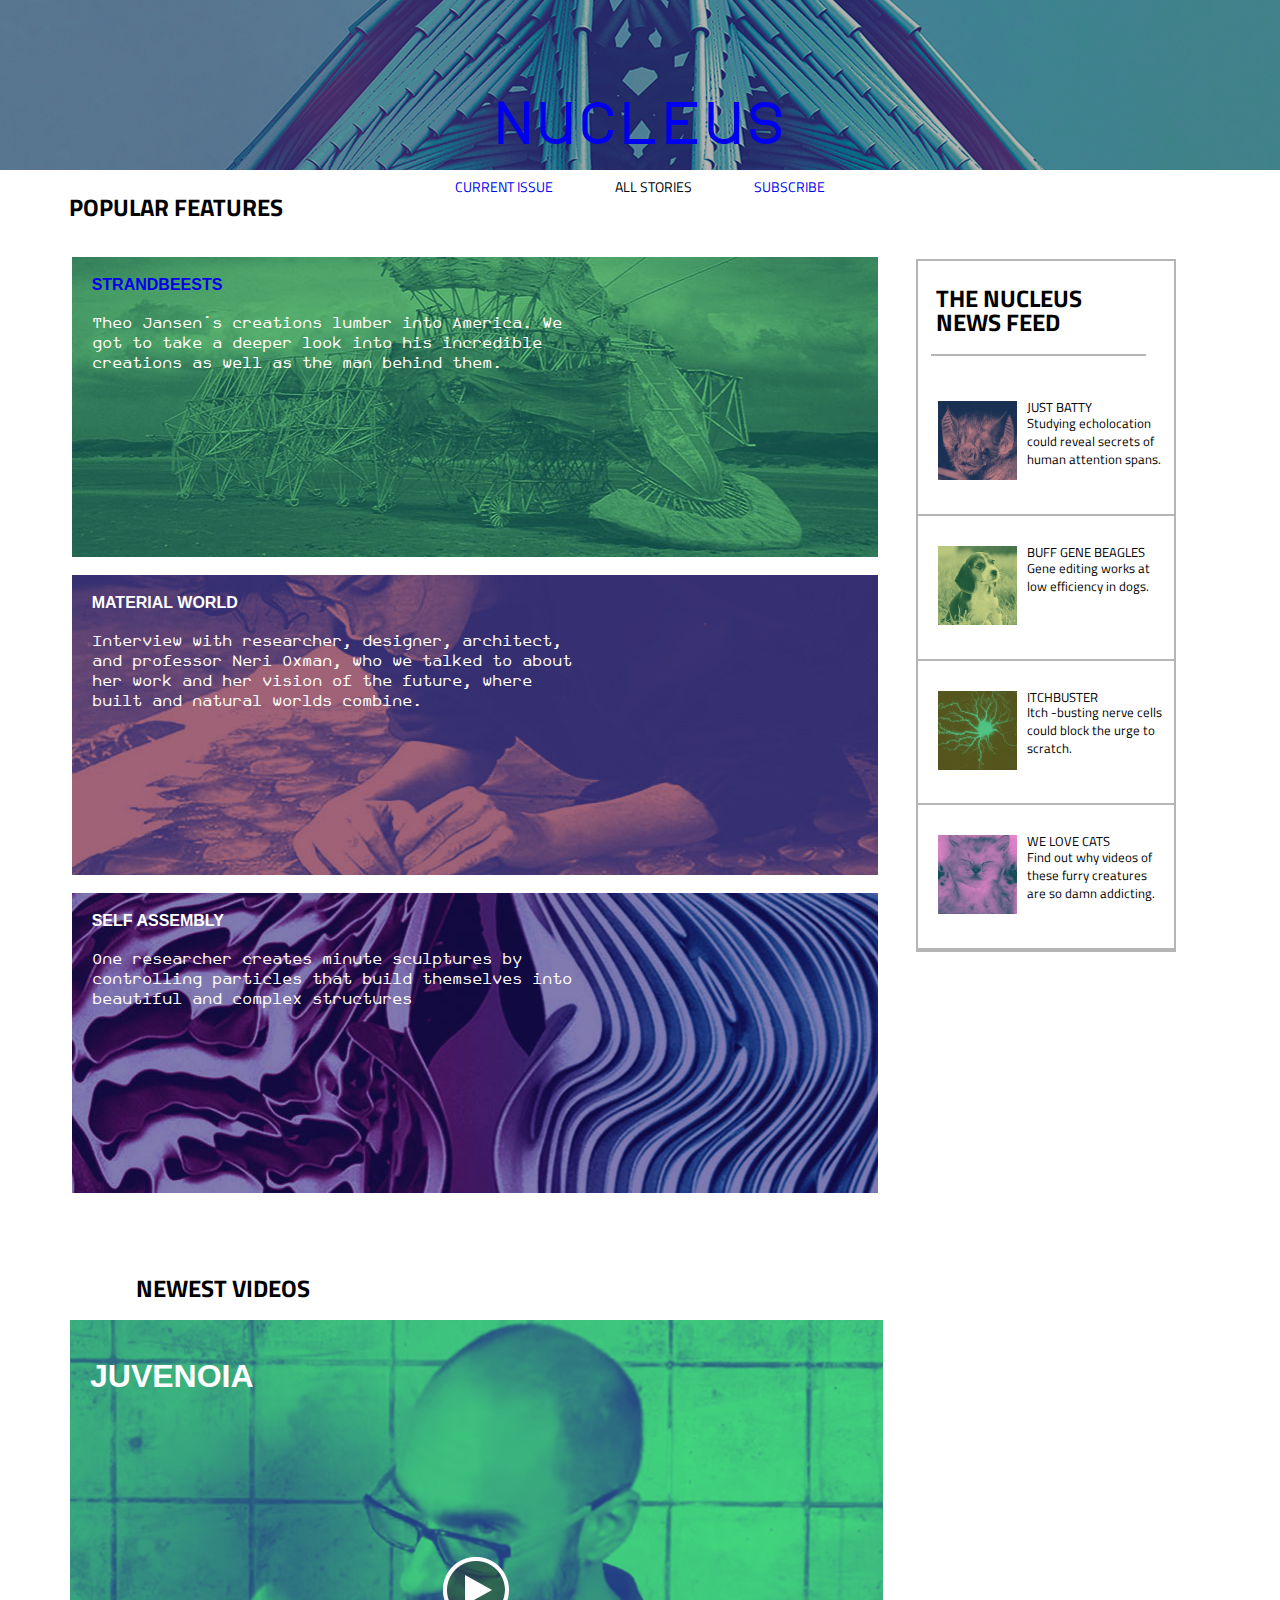
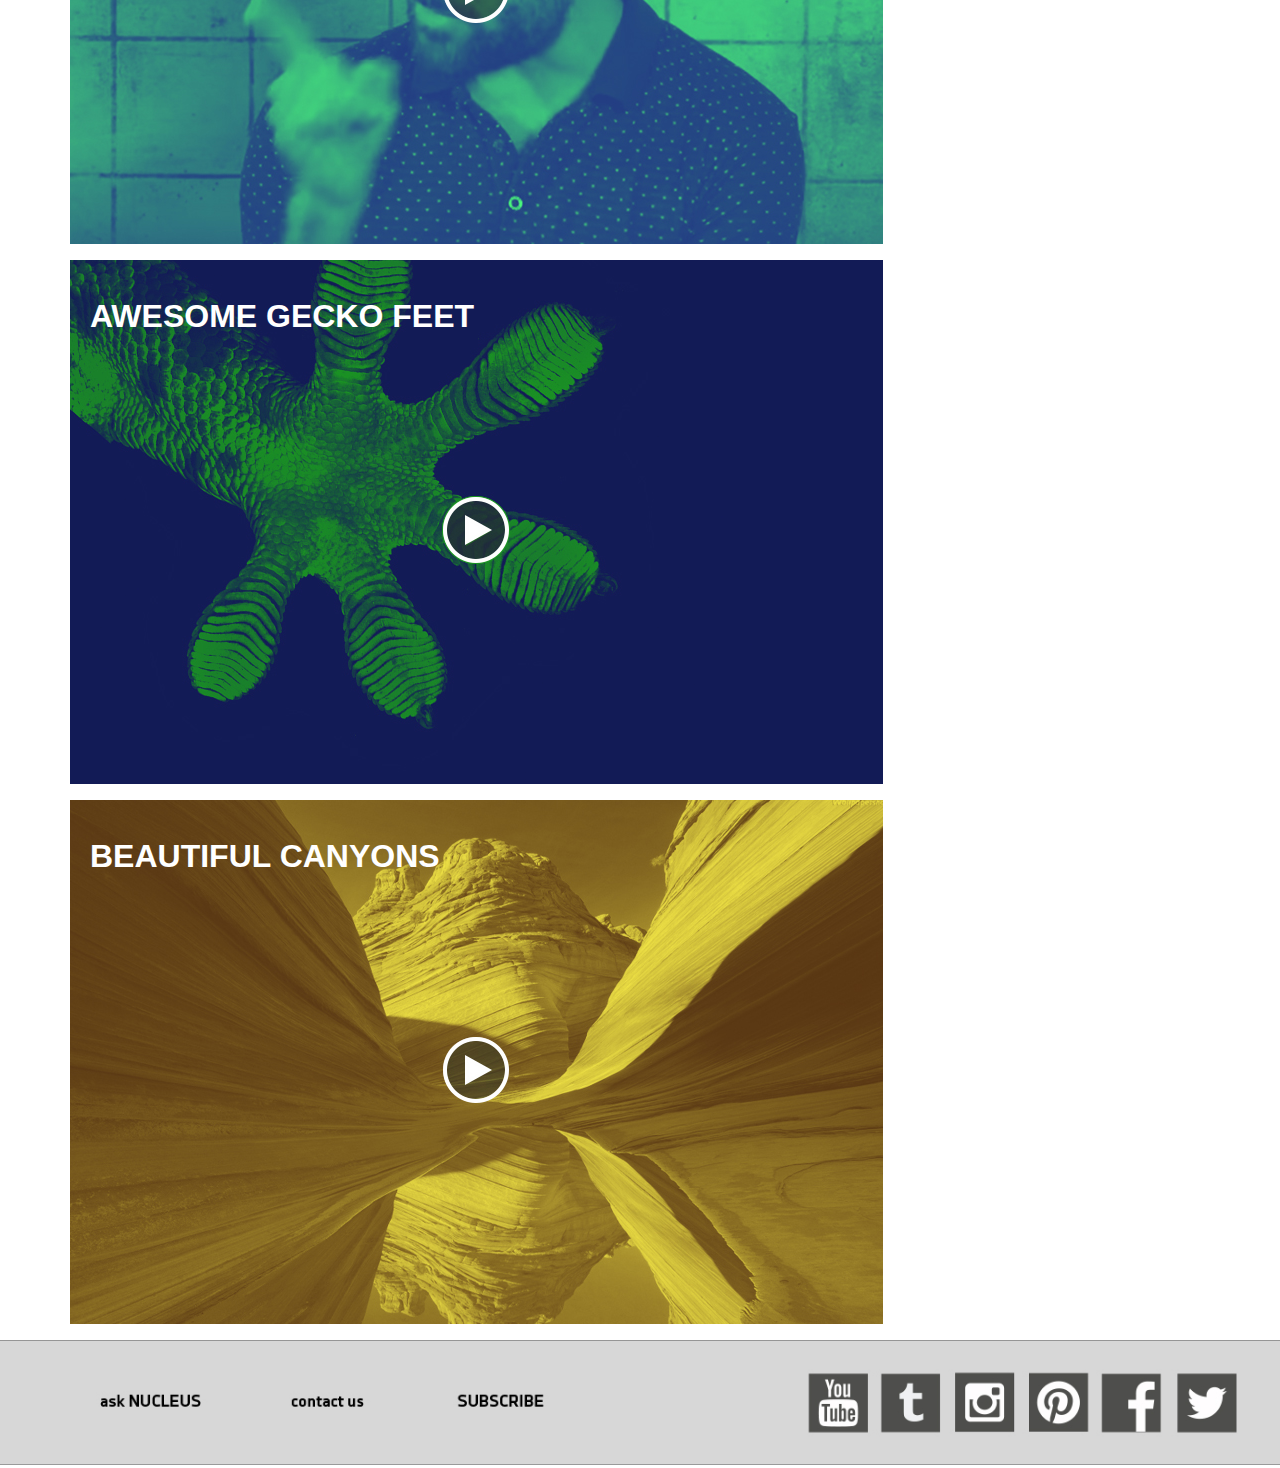
==== commit e6bc0b6b: "final" ====
--- a/final/index.html
+++ b/final/index.html
@@ -7,12 +7,15 @@
 <title>NUCLEUS MAGAZINE</title>
  <!--landing page-->
   </head>
+  
+  
   <body>
+	  <!---******************nav****************-->
+	  
 	  <header id="header">
 
-		 <p>NUCLEUS</p>
+		  <p><a href="http://ecvonkelsch.github.io/final/index.html">NUCLEUS</a></p>
 		 
-	 </header>
 	 
 	 <nav>
 		 <ul id="mainmenu">
@@ -21,6 +24,9 @@
 			 <li><a href="http://ecvonkelsch.github.io/final/subscribe.html">subscribe</a></li>
 		 </ul>
 	 </nav>
+	 </header>
+	 
+	 <!---******************nav****************-->
 	 
 	 <!--POPULAR FEATURES-->
 <section class= "popularfeautures">
--- a/final/magazine.css
+++ b/final/magazine.css
@@ -89,7 +89,6 @@
 
 
 
-
 #header img{
 	width:100%;
 } 
@@ -103,8 +102,23 @@
 	    ),
 	    url(Images/nerioxman_rapidcraft_editlarger.jpg) top center no-repeat;
 		height:170px;
-	
-}
+		/*position: fixed;*/
+		z-index: 100;
+		width: 100%;
+	
+}
+
+#header a:visited{
+	color:white;
+	text-decoration:none;
+}
+
+#header a:hover{
+	color:white;
+	text-decoration:none;
+}
+
+
 
 #header p{
 	font-family:'zxxsans', sans-serif;
@@ -363,12 +377,17 @@
 		    margin-left: auto;
 		    margin-right: auto;
 		padding-top:10%; }
-	}
-	
-#price p{
+
+	
+#price {
 		font-family:'zxxsans', sans-serif;
-		font-size:4em;
-		color:#64dd17;
+		font-size:2em;
+		padding-top:20px;
+		text-align: center;
+		display: block;
+		    margin-left: auto;
+		    margin-right: auto;
+			color:#64dd17;
 	}
 
 
@@ -388,11 +407,13 @@
 #subscribebutton {
 	font-family:'zxxsans', sans-serif;
 	text-transform:uppercase;
-	font-size:4em;
+	font-size:2em;
 	color:#64dd17;
 	text-align: center;
-	border:solid 2px #64dd17;
-	
+	border:solid 4px #64dd17;
+	border-radius: 15px;
+	padding:10px;
+	margin:200px;
 }
 
 /* current issue page */
@@ -496,6 +517,15 @@
 
 /*strandbeest feature*/
 
+.mainstradbeest h2{
+	padding-top:30px;
+	padding-left:80px;
+}
+
+.mainstradbeest h3{
+	padding-left:145px;
+}
+
 .mainstradbeest img {
 	width:75%;
 	display: block;
@@ -510,10 +540,13 @@
 	text-transform:uppercase;
 	font-size:3em;
 	width:30%;
+	text-align:center;
 	display: block;
 	    margin-left: auto;
 	    margin-right: auto;
-	
+		margin-top:40px;
+		margin-bottom:40px;
+		color:#7ecbf2;
 }
 
 .mainstradbeest p{
@@ -527,10 +560,49 @@
 	
 }
 
-
-
-
-
-
-
-
+.bottomarticlesection{
+	display:block;
+}
+
+.bottomarticlesection h3{
+		padding:20px;
+		color:white;
+		font-size:1em;
+	}
+
+#bottomarticlejuvenoia {
+	background-image: url("Images/juvenoiavideo.jpg");
+	background-repeat: no-repeat;
+	margin:1%;
+	width:25%;
+	height:200px;
+	float:left;
+	
+}
+
+#bottomarticlematerialworld {
+	background-image: url("Images/oxman1.jpg");
+	background-repeat: no-repeat;
+	margin:1%;
+	width:25%;
+	height:200px;
+	float:left;
+	
+}
+
+#bottomarticlecanyon {
+	background-image: url("Images/canyonsvideo.jpg");
+	background-repeat: no-repeat;
+	margin:1%;
+	width:25%;
+	height:200px;
+	float:left;
+}
+
+
+
+
+
+
+
+
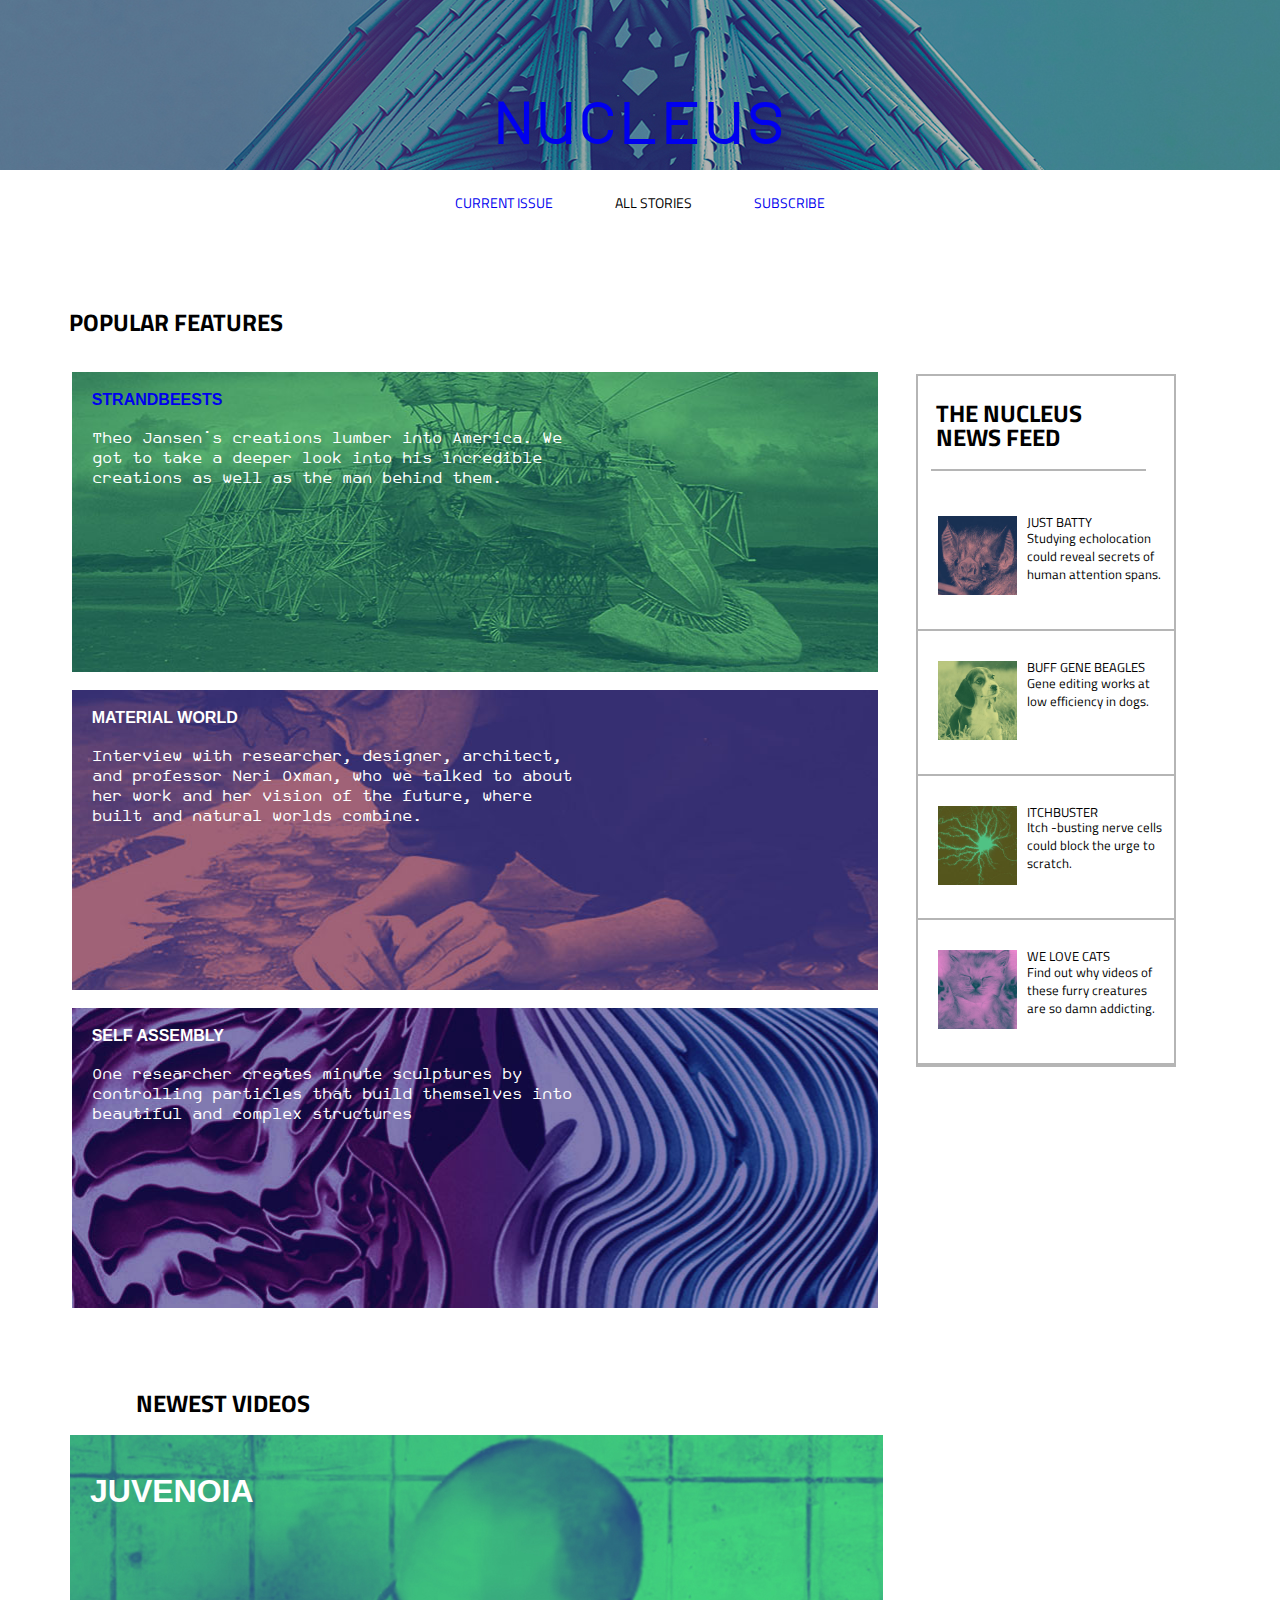
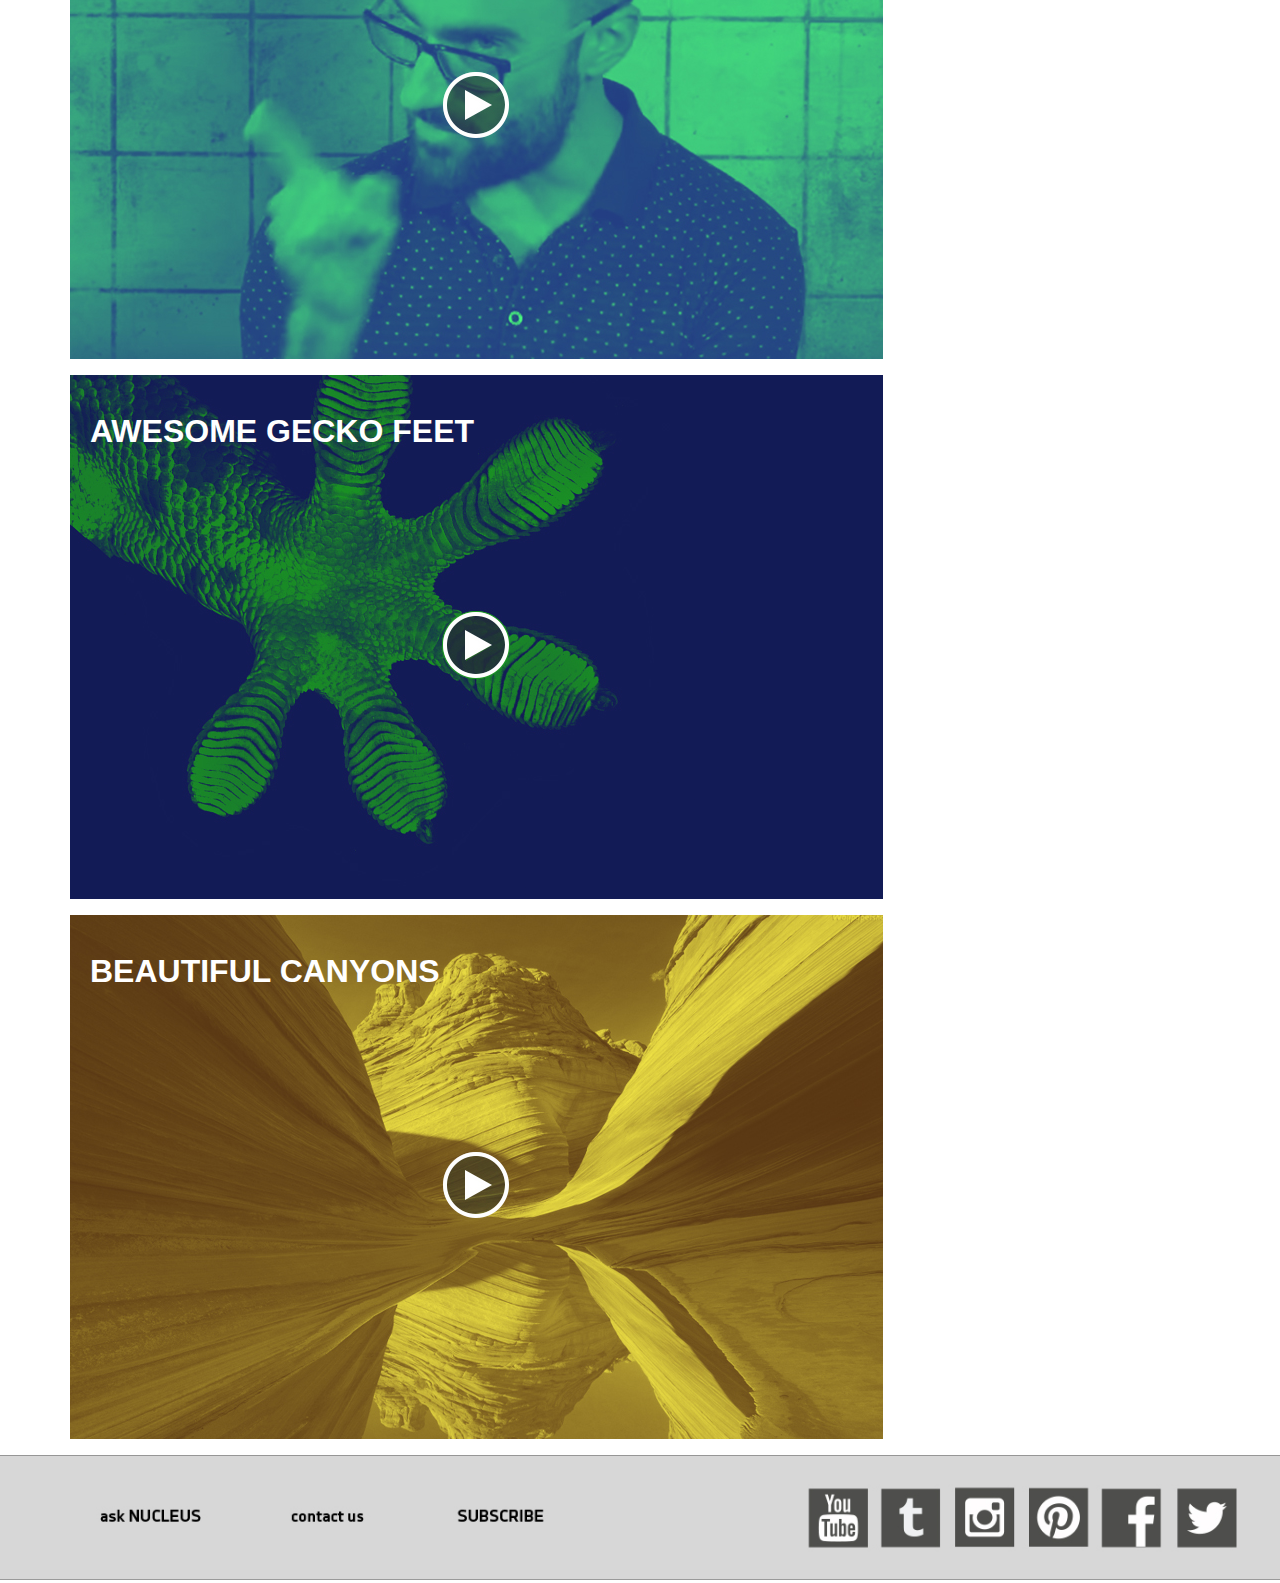
==== commit 1d789e99: "final" ====
--- a/final/index.html
+++ b/final/index.html
@@ -10,23 +10,21 @@
   
   
   <body>
-	  <!---******************nav****************-->
 	  
 	  <header id="header">
 
 		  <p><a href="http://ecvonkelsch.github.io/final/index.html">NUCLEUS</a></p>
 		 
+	 </header>
 	 
 	 <nav>
 		 <ul id="mainmenu">
-			  <li><a href="http://ecvonkelsch.github.io/final/biommimircyissue.html">current issue</a></li>
+			  <li><a href="biommimircyissue.html">current issue</a></li>
 			  <li>all stories</li>
-			 <li><a href="http://ecvonkelsch.github.io/final/subscribe.html">subscribe</a></li>
+			 <li><a href="subscribe.html">subscribe</a></li>
 		 </ul>
 	 </nav>
-	 </header>
 	 
-	 <!---******************nav****************-->
 	 
 	 <!--POPULAR FEATURES-->
 <section class= "popularfeautures">
